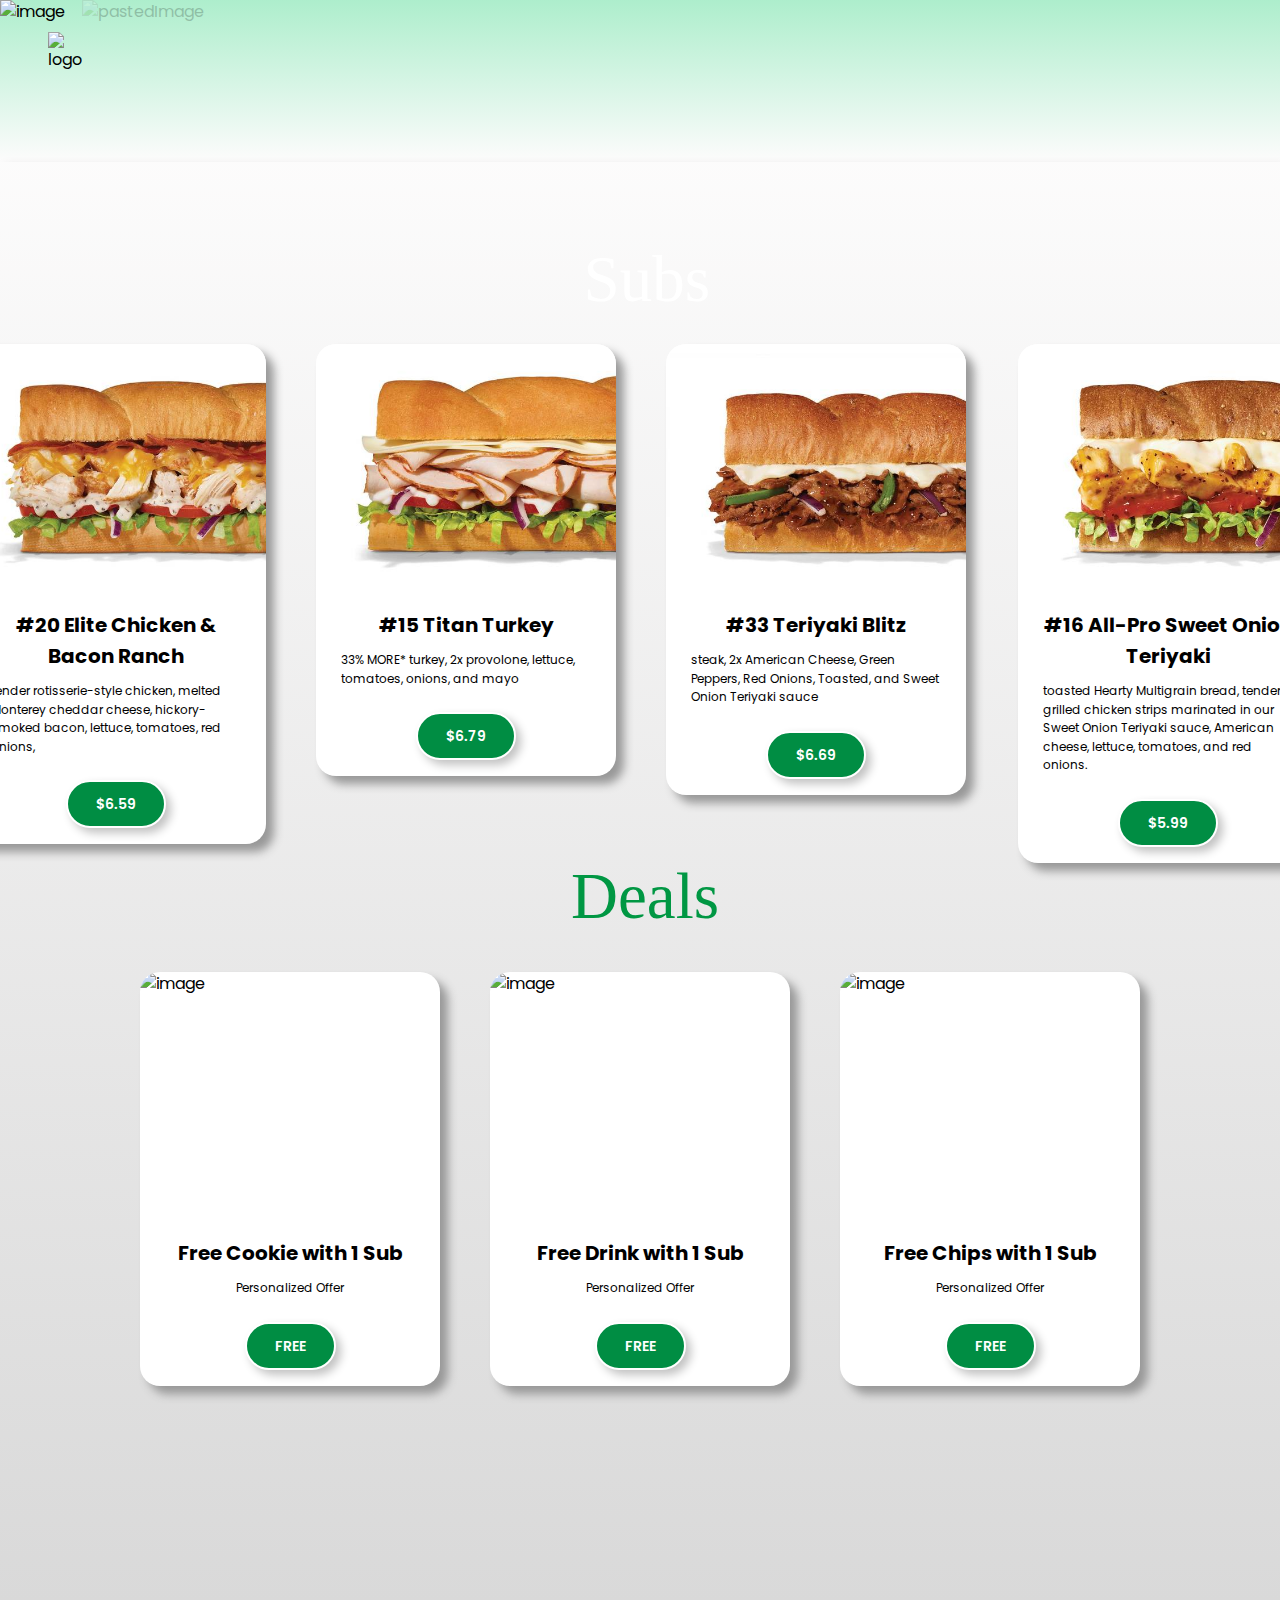
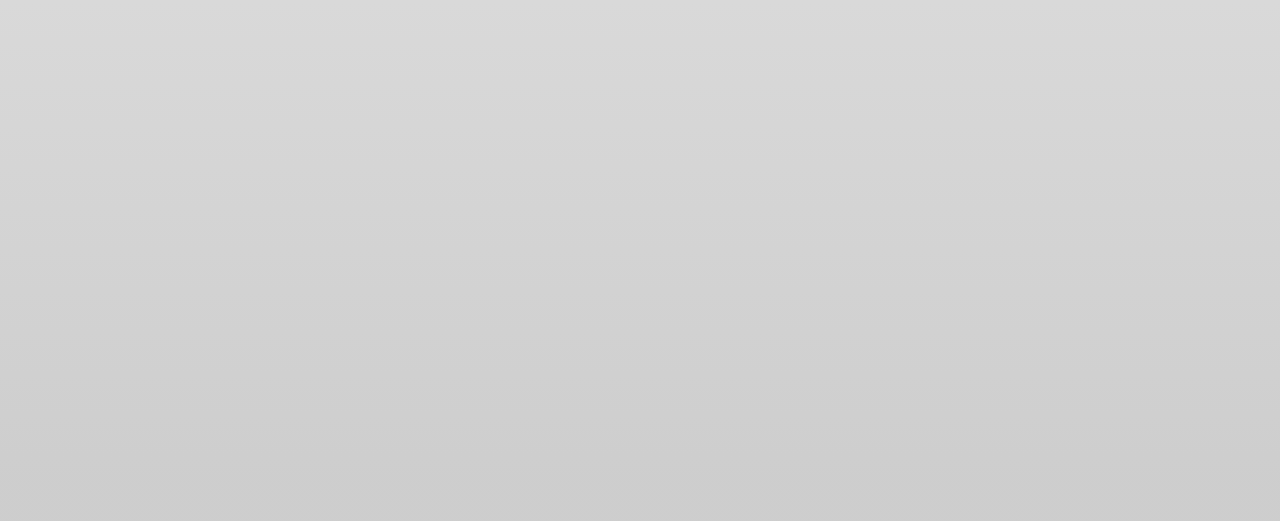
==== src/utils/index.html @ 81235c9b "finished MVP and added Readme" ====
<!DOCTYPE html>

<html lang="en">
<head>
<link href="css/style.css" rel="stylesheet"/>
<link href="css/index.css" rel="stylesheet"/>
<link href="css/404.css" rel="stylesheet"/>
<script src="/eel.js" type="text/javascript"></script>
<script>
  eel.expose(reload);
  function reload() {
    console.log("test reload");
    window.location.reload();
  }
</script>
<title>Subway Suggest</title>
<meta content="Subway Suggest" property="og:title"/>
<meta content="width=device-width, initial-scale=1.0" name="viewport"/>
<meta charset="utf-8"/>
<meta content="summary_large_image" property="twitter:card"/>
<style data-tag="reset-style-sheet">
      html {  line-height: 1.15;}body {  margin: 0;}* {  box-sizing: border-box;  border-width: 0;  border-style: solid;}p,li,ul,pre,div,h1,h2,h3,h4,h5,h6,figure,blockquote,figcaption {  margin: 0;  padding: 0;}button {  background-color: transparent;}button,input,optgroup,select,textarea {  font-family: inherit;  font-size: 100%;  line-height: 1.15;  margin: 0;}button,select {  text-transform: none;}button,[type="button"],[type="reset"],[type="submit"] {  -webkit-appearance: button;}button::-moz-focus-inner,[type="button"]::-moz-focus-inner,[type="reset"]::-moz-focus-inner,[type="submit"]::-moz-focus-inner {  border-style: none;  padding: 0;}button:-moz-focus,[type="button"]:-moz-focus,[type="reset"]:-moz-focus,[type="submit"]:-moz-focus {  outline: 1px dotted ButtonText;}a {  color: inherit;  text-decoration: inherit;}input {  padding: 2px 4px;}img {  display: block;}html { scroll-behavior: smooth  }
    </style>
<style data-tag="default-style-sheet">
      html {
        font-family: Poppins;
        font-size: 16px;
      }

      body {
        font-weight: 400;
        font-style:normal;
        text-decoration: none;
        text-transform: none;
        letter-spacing: normal;
        line-height: 1.55;
        color: var(--dl-color-gray-black);
        background-color: var(--dl-color-gray-white);

      }
    </style>
<link href="public/subway_logo.png" rel="shortcut icon" sizes="32x32" type="icon/png"/>
<link data-tag="font" href="https://fonts.googleapis.com/css2?family=Poppins:ital,wght@0,100;0,200;0,300;0,400;0,500;0,600;0,700;0,800;0,900;1,100;1,200;1,300;1,400;1,500;1,600;1,700;1,800;1,900&amp;display=swap" rel="stylesheet"/>
</head>
<body>
<link href="./style.css" rel="stylesheet"/>
<div>
<link href="./index.css" rel="stylesheet"/>
<div class="landing-page-container">
<header class="landing-page-header" data-role="Header">
<img alt="image" class="landing-page-image" src="https://i.ibb.co/bJd94Fy/image.png"/>
<img alt="logo" class="landing-page-image1" src="https://www.ci.oswego.or.us/sites/default/files/SUBWAY%20LOGO%20jpeg.png"/>
<img alt="pastedImage" class="landing-page-pasted-image" src="public/external/pastedimage-4t4-4000w.png"/>
<div class="landing-page-icon-group">
<div class="landing-page-burger-menu" data-role="BurgerMenu">
<svg class="landing-page-icon" viewbox="0 0 1024 1024">
<path d="M128 554.667h768c23.552 0 42.667-19.115 42.667-42.667s-19.115-42.667-42.667-42.667h-768c-23.552 0-42.667 19.115-42.667 42.667s19.115 42.667 42.667 42.667zM128 298.667h768c23.552 0 42.667-19.115 42.667-42.667s-19.115-42.667-42.667-42.667h-768c-23.552 0-42.667 19.115-42.667 42.667s19.115 42.667 42.667 42.667zM128 810.667h768c23.552 0 42.667-19.115 42.667-42.667s-19.115-42.667-42.667-42.667h-768c-23.552 0-42.667 19.115-42.667 42.667s19.115 42.667 42.667 42.667z"></path>
</svg>
</div>
</div>
<div class="landing-page-mobile-menu" data-role="MobileMenu">
<nav class="landing-page-nav">
<div class="landing-page-container1">
<img alt="image" class="landing-page-image2" src="https://presentation-website-assets.teleporthq.io/logos/logo.png"/>
<div class="landing-page-close-mobile-menu" data-role="CloseMobileMenu">
<svg class="landing-page-icon02" viewbox="0 0 1024 1024">
<path d="M810 274l-238 238 238 238-60 60-238-238-238 238-60-60 238-238-238-238 60-60 238 238 238-238z"></path>
</svg>
</div>
</div>
</nav>
<div>
<svg class="landing-page-icon04" viewbox="0 0 950.8571428571428 1024">
<path d="M925.714 233.143c-25.143 36.571-56.571 69.143-92.571 95.429 0.571 8 0.571 16 0.571 24 0 244-185.714 525.143-525.143 525.143-104.571 0-201.714-30.286-283.429-82.857 14.857 1.714 29.143 2.286 44.571 2.286 86.286 0 165.714-29.143 229.143-78.857-81.143-1.714-149.143-54.857-172.571-128 11.429 1.714 22.857 2.857 34.857 2.857 16.571 0 33.143-2.286 48.571-6.286-84.571-17.143-148-91.429-148-181.143v-2.286c24.571 13.714 53.143 22.286 83.429 23.429-49.714-33.143-82.286-89.714-82.286-153.714 0-34.286 9.143-65.714 25.143-93.143 90.857 112 227.429 185.143 380.571 193.143-2.857-13.714-4.571-28-4.571-42.286 0-101.714 82.286-184.571 184.571-184.571 53.143 0 101.143 22.286 134.857 58.286 41.714-8 81.714-23.429 117.143-44.571-13.714 42.857-42.857 78.857-81.143 101.714 37.143-4 73.143-14.286 106.286-28.571z"></path></svg><svg class="landing-page-icon06" viewbox="0 0 877.7142857142857 1024">
<path d="M585.143 512c0-80.571-65.714-146.286-146.286-146.286s-146.286 65.714-146.286 146.286 65.714 146.286 146.286 146.286 146.286-65.714 146.286-146.286zM664 512c0 124.571-100.571 225.143-225.143 225.143s-225.143-100.571-225.143-225.143 100.571-225.143 225.143-225.143 225.143 100.571 225.143 225.143zM725.714 277.714c0 29.143-23.429 52.571-52.571 52.571s-52.571-23.429-52.571-52.571 23.429-52.571 52.571-52.571 52.571 23.429 52.571 52.571zM438.857 152c-64 0-201.143-5.143-258.857 17.714-20 8-34.857 17.714-50.286 33.143s-25.143 30.286-33.143 50.286c-22.857 57.714-17.714 194.857-17.714 258.857s-5.143 201.143 17.714 258.857c8 20 17.714 34.857 33.143 50.286s30.286 25.143 50.286 33.143c57.714 22.857 194.857 17.714 258.857 17.714s201.143 5.143 258.857-17.714c20-8 34.857-17.714 50.286-33.143s25.143-30.286 33.143-50.286c22.857-57.714 17.714-194.857 17.714-258.857s5.143-201.143-17.714-258.857c-8-20-17.714-34.857-33.143-50.286s-30.286-25.143-50.286-33.143c-57.714-22.857-194.857-17.714-258.857-17.714zM877.714 512c0 60.571 0.571 120.571-2.857 181.143-3.429 70.286-19.429 132.571-70.857 184s-113.714 67.429-184 70.857c-60.571 3.429-120.571 2.857-181.143 2.857s-120.571 0.571-181.143-2.857c-70.286-3.429-132.571-19.429-184-70.857s-67.429-113.714-70.857-184c-3.429-60.571-2.857-120.571-2.857-181.143s-0.571-120.571 2.857-181.143c3.429-70.286 19.429-132.571 70.857-184s113.714-67.429 184-70.857c60.571-3.429 120.571-2.857 181.143-2.857s120.571-0.571 181.143 2.857c70.286 3.429 132.571 19.429 184 70.857s67.429 113.714 70.857 184c3.429 60.571 2.857 120.571 2.857 181.143z"></path></svg><svg class="landing-page-icon08" viewbox="0 0 602.2582857142856 1024">
<path d="M548 6.857v150.857h-89.714c-70.286 0-83.429 33.714-83.429 82.286v108h167.429l-22.286 169.143h-145.143v433.714h-174.857v-433.714h-145.714v-169.143h145.714v-124.571c0-144.571 88.571-223.429 217.714-223.429 61.714 0 114.857 4.571 130.286 6.857z"></path>
</svg>
</div>
</div>
</header>
<div class="landing-page-main" id="main-section">
<div class="landing-page-cards-container">
<span class="landing-page-text">Subs</span>
<div class="place-card-container place-card-root-class-name4">
<img alt="image" class="place-card-image" id="sub1" src="images/20_Elite_Chicken_&amp;_Bacon_Ranch.jpeg"/>
<div class="place-card-container1">
<span class="place-card-text"><span id="title1">#20 Elite Chicken &amp; Bacon Ranch</span></span>
<span class="place-card-text1">
<span id="desc1">tender rotisserie-style chicken, melted Monterey cheddar cheese, hickory-smoked bacon, lettuce, tomatoes, red onions,</span>
</span>
<div class="outline-button-container">
<button class="outline-button-button button Button">
<span id="cost1">$6.59</span>
</button>
</div>
</div>
</div>
<div class="place-card-container place-card-root-class-name5">
<img alt="image" class="place-card-image" id="sub2" src="images/15_Titan_Turkey.jpeg"/>
<div class="place-card-container1">
<span class="place-card-text"><span id="title2">#15 Titan Turkey</span></span>
<span class="place-card-text1">
<span id="desc2">33% MORE* turkey, 2x provolone, lettuce, tomatoes, onions, and mayo</span>
</span>
<div class="outline-button-container">
<button class="outline-button-button button Button">
<span id="cost2">$6.79</span>
</button>
</div>
</div>
</div>
<div class="place-card-container place-card-root-class-name2">
<img alt="image" class="place-card-image" id="sub3" src="images/33_Teriyaki_Blitz.jpeg"/>
<div class="place-card-container1">
<span class="place-card-text">
<span id="title3">#33 Teriyaki Blitz</span>
</span>
<span class="place-card-text1">
<span id="desc3">steak, 2x American Cheese, Green Peppers, Red Onions, Toasted, and Sweet Onion Teriyaki sauce</span>
</span>
<div class="outline-button-container">
<button class="outline-button-button button Button">
<span id="cost3">$6.69</span>
</button>
</div>
</div>
</div>
<div class="place-card-container place-card-root-class-name6">
<img alt="image" class="place-card-image" id="sub4" src="images/16_All-Pro_Sweet_Onion_Teriyaki.jpeg"/>
<div class="place-card-container1">
<span class="place-card-text">
<span id="title4">#16 All-Pro Sweet Onion Teriyaki</span>
</span>
<span class="place-card-text1">
<span id="desc4">toasted Hearty Multigrain bread, tender grilled chicken strips marinated in our Sweet Onion Teriyaki sauce, American cheese, lettuce, tomatoes, and red onions.</span>
</span>
<div class="outline-button-container">
<button class="outline-button-button button Button">
<span id="cost4">$5.99</span>
</button>
</div>
</div>
</div>
</div>
<div class="landing-page-cards-container1">
<span class="landing-page-text1">Deals</span>
<div class="place-card-container place-card-root-class-name">
<img alt="image" class="place-card-image" src="https://is1-ssl.mzstatic.com/image/thumb/Purple126/v4/b4/b5/e2/b4b5e2ab-6269-4464-948f-4434725dbe08/AppIcon-Production-0-0-1x_U007emarketing-0-0-0-7-0-0-sRGB-0-0-0-GLES2_U002c0-512MB-85-220-0-0.png/1200x630wa.png"/>
<div class="place-card-container1">
<span class="place-card-text"><span id="deal1">Free Cookie with 1 Sub</span></span>
<span class="place-card-text1">
<span>Personalized Offer</span>
</span>
<div class="outline-button-container">
<button class="outline-button-button button Button">
<span>FREE</span>
</button>
</div>
</div>
</div>
<div class="place-card-container place-card-root-class-name1">
<img alt="image" class="place-card-image" src="https://is1-ssl.mzstatic.com/image/thumb/Purple126/v4/b4/b5/e2/b4b5e2ab-6269-4464-948f-4434725dbe08/AppIcon-Production-0-0-1x_U007emarketing-0-0-0-7-0-0-sRGB-0-0-0-GLES2_U002c0-512MB-85-220-0-0.png/1200x630wa.png"/>
<div class="place-card-container1">
<span class="place-card-text">
<span id="deal2">Free Drink with 1 Sub</span>
</span>
<span class="place-card-text1">
<span>Personalized Offer</span>
</span>
<div class="outline-button-container">
<button class="outline-button-button button Button">
<span>FREE</span>
</button>
</div>
</div>
</div>
<div class="place-card-container place-card-root-class-name3">
<img alt="image" class="place-card-image" src="https://is1-ssl.mzstatic.com/image/thumb/Purple126/v4/b4/b5/e2/b4b5e2ab-6269-4464-948f-4434725dbe08/AppIcon-Production-0-0-1x_U007emarketing-0-0-0-7-0-0-sRGB-0-0-0-GLES2_U002c0-512MB-85-220-0-0.png/1200x630wa.png"/>
<div class="place-card-container1">
<span class="place-card-text">
<span id="deal3">Free Chips with 1 Sub</span>
</span>
<span class="place-card-text1">
<span>Personalized Offer</span>
</span>
<div class="outline-button-container">
<button class="outline-button-button button Button">
<span>FREE</span>
</button>
</div>
</div>
</div>
</div>
</div>
</div>
</div>
<script src="https://unpkg.com/@teleporthq/teleport-custom-scripts"></script>
</body>
</html>
---- src/utils/css/style.css ----
@font-face {
  font-family: Subway;
  font-style: normal;
  font-format: truetype;
  font-weight: 400;
  src: url("public/fonts/subway.ttf") ;
}
:root {
  --dl-color-gray-500: #595959;
  --dl-color-gray-700: #999999;
  --dl-color-gray-900: #D9D9D9;
  --dl-size-size-unit: 1rem;
  --dl-color-gray-black: #000000;
  --dl-color-gray-white: #FFFFFF;
  --dl-space-space-unit: 1em;
  --dl-color-primary-100: #370511ff;
  --dl-color-primary-500: #643843ff;
  --dl-color-primary-700: #775860ff;
  --dl-size-size-halfunit: 0.5rem;
  --dl-radius-radius-round: 50%;
  --dl-size-size-doubleunit: 2rem;
  --dl-size-size-tripleunit: 3rem;
  --dl-space-space-halfunit: 0.5em;
  --dl-radius-radius-radius2: 2px;
  --dl-radius-radius-radius4: 4px;
  --dl-radius-radius-radius8: 8px;
  --dl-space-space-quadruple: 4em;
  --dl-space-space-doubleunit: 2em;
  --dl-space-space-tripleunit: 3em;
}
.teleport-show {
  display: flex !important;
  transform: none !important;
}
.button {
  color: var(--dl-color-gray-black);
  display: inline-block;
  padding: 0.5rem 1rem;
  font-family: Poppins;
  border-color: var(--dl-color-gray-black);
  border-width: 1px;
  border-radius: 4px;
  background-color: var(--dl-color-gray-white);
}
.list-item {
  display: list-item;
}
.list {
  width: 100%;
  margin: 1em 0px 1em 0px;
  display: block;
  padding: 0px 0px 0px 1.5rem;
  list-style-type: none;
  list-style-position: outside;
}
.textarea {
  color: var(--dl-color-gray-black);
  cursor: auto;
  padding: 0.5rem;
  font-family: Poppins;
  border-color: var(--dl-color-gray-black);
  border-width: 1px;
  border-radius: 4px;
  background-color: var(--dl-color-gray-white);
}
.input {
  color: var(--dl-color-gray-black);
  cursor: auto;
  padding: 0.5rem 1rem;
  font-family: Poppins;
  border-color: var(--dl-color-gray-black);
  border-width: 1px;
  border-radius: 4px;
  background-color: var(--dl-color-gray-white);
}
.Subheading {
  font-size: 1.6rem;
  font-family: Poppins;
  font-weight: 400;
  text-transform: none;
  text-decoration: none;
}
.Heading {
  font-size: 3rem;
  font-family: Poppins;
  font-weight: 700;
  line-height: 1.55;
  text-transform: none;
  text-decoration: none;
}
.Button {
  font-size: 14px;
  font-family: Poppins;
  font-weight: 600;
  text-transform: none;
  text-decoration: none;
}
.Content {
  font-size: 16px;
  font-family: Poppins;
  font-weight: 400;
  line-height: 1.55;
  text-transform: none;
  text-decoration: none;
}
---- src/utils/css/index.css ----
.outline-button-container {
  display: flex;
  position: relative;
}
.outline-button-button {
  color: #ffffff;
  box-shadow: 5px 5px 10px 0px #c2c2c2;
  padding-top: var(--dl-space-space-unit);
  border-color: #ffffff;
  border-width: 2px;
  padding-left: var(--dl-space-space-doubleunit);
  border-radius: 50px;
  padding-right: var(--dl-space-space-doubleunit);
  padding-bottom: var(--dl-space-space-unit);
  background-color: #008d43;
}

.place-card-container {
  width: 300px;
  display: flex;
  z-index: 100;
  box-shadow: 8px 8px 10px 0px #989898;
  align-items: center;
  border-radius: 20px;
  flex-direction: column;
}
.place-card-image {
  width: 100%;
  height: 250px;
  object-fit: cover;
  border-top-left-radius: 20px;
  border-top-right-radius: 20px;
}
.place-card-container1 {
  width: 100%;
  display: flex;
  padding: var(--dl-space-space-unit);
  align-items: center;
  flex-direction: column;
}
.place-card-text {
  font-size: 20px;
  font-style: normal;
  text-align: center;
  font-weight: 700;
  padding-bottom: var(--dl-space-space-halfunit);
}
.place-card-text1 {
  font-size: 12px;
  max-width: 250px;
  margin-bottom: var(--dl-space-space-doubleunit);
}
.place-card-root-class-name {
  top: 650px;
  left: 0px;
  position: absolute;
  background-color: var(--dl-color-gray-white);
}
.place-card-root-class-name1 {
  top: 650px;
  right: 350px;
  position: absolute;
  background-color: var(--dl-color-gray-white);
}
.place-card-root-class-name2 {
  top: 86px;
  right: 174px;
  position: absolute;
  background-color: var(--dl-color-gray-white);
}
.place-card-root-class-name3 {
  top: 650px;
  right: 0px;
  position: absolute;
  background-color: var(--dl-color-gray-white);
}
.place-card-root-class-name4 {
  top: 86px;
  left: -174px;
  position: absolute;
  background-color: var(--dl-color-gray-white);
}
.place-card-root-class-name5 {
  top: 86px;
  left: 176px;
  position: absolute;
  background-color: var(--dl-color-gray-white);
}
.place-card-root-class-name6 {
  top: 86px;
  right: -178px;
  position: absolute;
  background-color: var(--dl-color-gray-white);
}
@media(max-width: 767px) {
  .place-card-container {
    width: 200px;
  }
}
@media(max-width: 479px) {
  .place-card-container {
    width: 300px;
  }
}

.landing-page-container {
  width: 100%;
  height: auto;
  display: flex;
  z-index: 100;
  min-height: 100vh;
  align-items: center;
  border-color: #ffffff;
  border-width: 0px;
  flex-direction: column;
  justify-content: flex-start;
}
.landing-page-header {
  width: 100%;
  height: 162px;
  display: flex;
  max-width: auto;
  align-items: center;
  padding-top: 32px;
  padding-left: 48px;
  padding-right: 48px;
  padding-bottom: 32px;
  justify-content: space-between;
  background-image: linear-gradient(0deg, rgba(240, 238, 238, 0.2) 1.00%,rgba(51, 212, 128, 0.4) 100.00%);
}
.landing-page-image {
  top: 0px;
  flex: 0;
  left: 0px;
  right: 0px;
  width: 1340px;
  height: auto;
  margin: auto;
  position: absolute;
  align-self: center;
  object-fit: cover;
}
.landing-page-image1 {
  height: 100%;
  align-self: center;
}
.landing-page-pasted-image {
  width: 2000%;
  height: 162px;
  opacity: 0.2;
  padding-bottom: 0px;
}
.landing-page-icon-group {
  display: flex;
}
.landing-page-burger-menu {
  display: none;
}
.landing-page-icon {
  width: 16px;
  height: 16px;
  display: flex;
}
.landing-page-mobile-menu {
  top: 0px;
  left: 0px;
  width: 100%;
  height: 100vh;
  display: none;
  padding: 32px;
  z-index: 100;
  position: absolute;
  flex-direction: column;
  justify-content: space-between;
  background-color: #fff;
}
.landing-page-nav {
  display: flex;
  align-items: flex-start;
  flex-direction: column;
}
.landing-page-container1 {
  width: 100%;
  display: flex;
  align-items: center;
  margin-bottom: 48px;
  justify-content: space-between;
}
.landing-page-image2 {
  height: 2rem;
}
.landing-page-close-mobile-menu {
  display: flex;
  align-items: center;
  justify-content: center;
}
.landing-page-icon02 {
  width: 16px;
  height: 16px;
}
.landing-page-icon04 {
  width: 16px;
  height: 16px;
  margin-right: 32px;
}
.landing-page-icon06 {
  width: 16px;
  height: 16px;
  margin-right: 32px;
}
.landing-page-icon08 {
  width: 16px;
  height: 16px;
}
.landing-page-main {
  width: 100%;
  height: 1959px;
  display: flex;
  position: relative;
  box-shadow: 5px 5px 10px 0px #d4d4d4;
  align-items: center;
  padding-top: var(--dl-space-space-quadruple);
  padding-left: var(--dl-space-space-doubleunit);
  padding-right: var(--dl-space-space-doubleunit);
  flex-direction: column;
  padding-bottom: var(--dl-space-space-quadruple);
  justify-content: flex-start;
  background-image: linear-gradient(180deg, rgba(240, 238, 238, 0.2) 0.00%,rgba(193, 193, 193, 0.8) 98.00%);
}
.landing-page-cards-container {
  width: 100%;
  display: flex;
  grid-gap: var(--dl-space-space-doubleunit);
  position: relative;
  flex-wrap: wrap;
  max-width: 1000px;
  margin-top: var(--dl-space-space-doubleunit);
  align-items: flex-start;
  margin-bottom: var(--dl-space-space-doubleunit);
  flex-direction: row;
  justify-content: space-between;
}
.landing-page-text {
  top: -29px;
  color: rgb(255, 255, 255);
  right: 430px;
  z-index: 1000000;
  position: absolute;
  font-size: 65px;
  font-family: Subway;
}
.landing-page-cards-container1 {
  width: 100%;
  display: flex;
  grid-gap: var(--dl-space-space-doubleunit);
  position: relative;
  flex-wrap: wrap;
  max-width: 1000px;
  margin-top: var(--dl-space-space-doubleunit);
  align-items: flex-start;
  padding-top: var(--dl-space-space-tripleunit);
  margin-bottom: var(--dl-space-space-doubleunit);
  flex-direction: row;
  justify-content: space-between;
}
.landing-page-text1 {
  left: 431px;
  color: #009743;
  width: auto;
  bottom: -577px;
  position: absolute;
  font-size: 65px;
  align-self: stretch;
  font-family: Subway;
  border-radius: 16px;
}
@media(max-width: 991px) {
  .landing-page-cards-container {
    justify-content: center;
  }
  .landing-page-cards-container1 {
    justify-content: center;
  }
}
@media(max-width: 767px) {
  .landing-page-header {
    padding-left: 32px;
    padding-right: 32px;
  }
  .landing-page-burger-menu {
    display: flex;
    align-items: center;
    margin-right: 16px;
    justify-content: center;
  }
  .landing-page-main {
    padding-left: var(--dl-space-space-unit);
    padding-right: var(--dl-space-space-unit);
  }
}
@media(max-width: 479px) {
  .landing-page-header {
    padding: var(--dl-space-space-unit);
  }
  .landing-page-mobile-menu {
    padding: 16px;
  }
}
---- src/utils/css/404.css ----
.not-found-container {
  width: 100%;
  display: flex;
  overflow: auto;
  min-height: 100vh;
  align-items: center;
  flex-direction: column;
  justify-content: center;
}
.not-found-container1 {
  display: flex;
  position: relative;
  align-items: center;
  flex-direction: column;
  justify-content: center;
}
.not-found-text1 {
  color: rgb(38, 38, 38);
  font-size: 252px;
  margin-top: -20px;
  font-weight: 900;
  margin-bottom: -20px;
  letter-spacing: -20px;
}
.not-found-container2 {
  width: 421px;
  display: flex;
  align-items: center;
  flex-direction: column;
  justify-content: center;
}
.not-found-text2 {
  text-align: center;
  font-weight: 400;
}
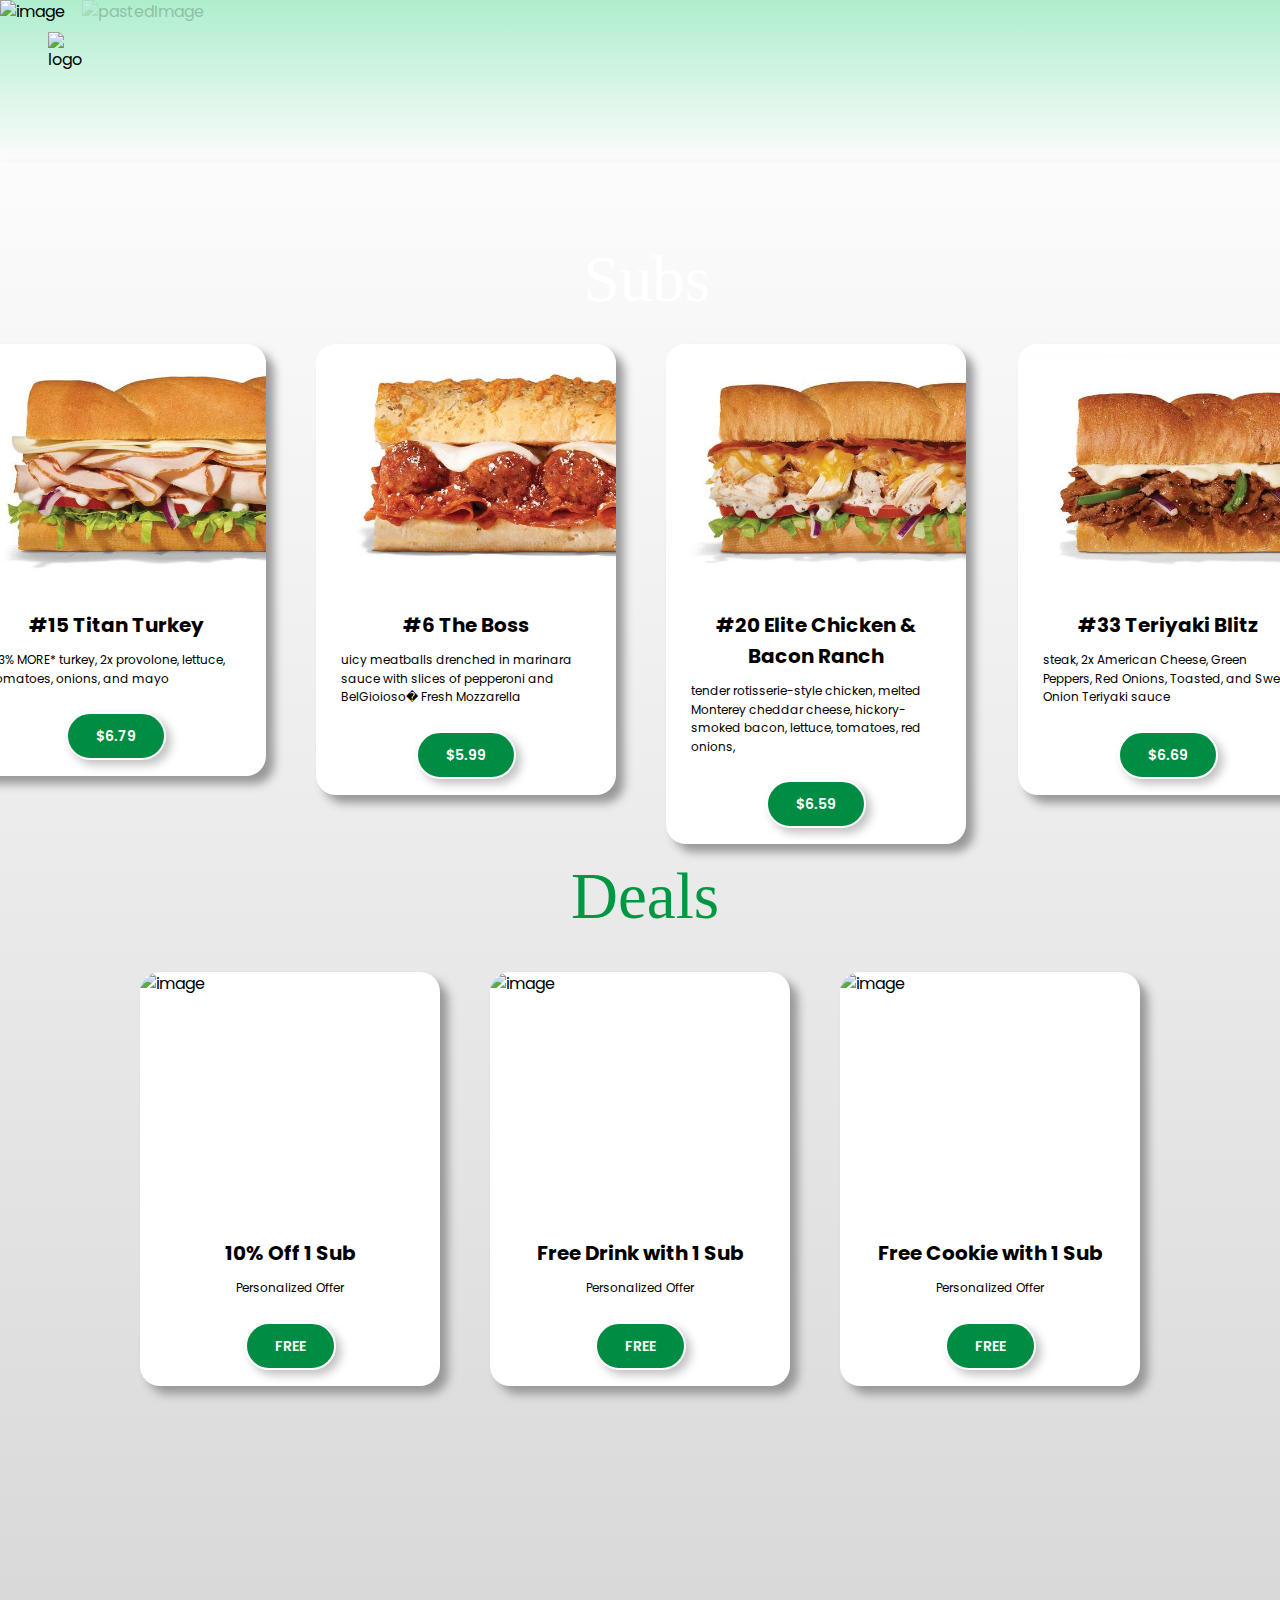
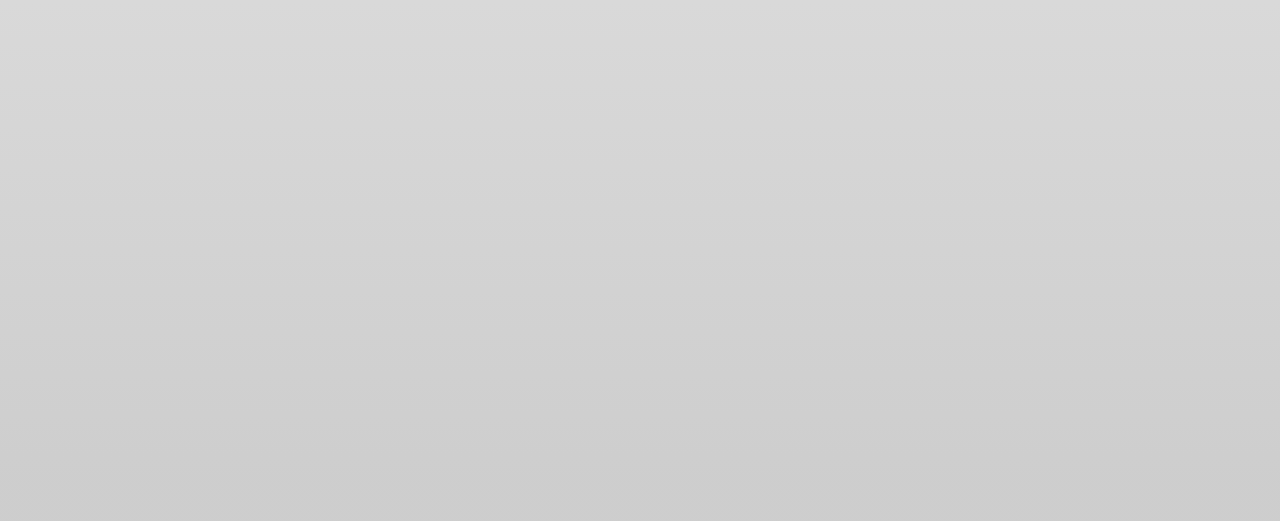
==== commit ad5ec858: "final changes" ====
--- a/src/utils/index.html
+++ b/src/utils/index.html
@@ -82,61 +82,61 @@
 <div class="landing-page-cards-container">
 <span class="landing-page-text">Subs</span>
 <div class="place-card-container place-card-root-class-name4">
-<img alt="image" class="place-card-image" id="sub1" src="images/20_Elite_Chicken_&amp;_Bacon_Ranch.jpeg"/>
+<img alt="image" class="place-card-image" id="sub1" src="images/15_Titan_Turkey.jpeg"/>
 <div class="place-card-container1">
-<span class="place-card-text"><span id="title1">#20 Elite Chicken &amp; Bacon Ranch</span></span>
+<span class="place-card-text"><span id="title1">#15 Titan Turkey</span></span>
 <span class="place-card-text1">
-<span id="desc1">tender rotisserie-style chicken, melted Monterey cheddar cheese, hickory-smoked bacon, lettuce, tomatoes, red onions,</span>
+<span id="desc1">33% MORE* turkey, 2x provolone, lettuce, tomatoes, onions, and mayo</span>
 </span>
 <div class="outline-button-container">
 <button class="outline-button-button button Button">
-<span id="cost1">$6.59</span>
+<span id="cost1">$6.79</span>
 </button>
 </div>
 </div>
 </div>
 <div class="place-card-container place-card-root-class-name5">
-<img alt="image" class="place-card-image" id="sub2" src="images/15_Titan_Turkey.jpeg"/>
+<img alt="image" class="place-card-image" id="sub2" src="images/6_The_Boss.jpeg"/>
 <div class="place-card-container1">
-<span class="place-card-text"><span id="title2">#15 Titan Turkey</span></span>
+<span class="place-card-text"><span id="title2">#6 The Boss</span></span>
 <span class="place-card-text1">
-<span id="desc2">33% MORE* turkey, 2x provolone, lettuce, tomatoes, onions, and mayo</span>
+<span id="desc2">uicy meatballs drenched in marinara sauce with slices of pepperoni and BelGioioso� Fresh Mozzarella</span>
 </span>
 <div class="outline-button-container">
 <button class="outline-button-button button Button">
-<span id="cost2">$6.79</span>
+<span id="cost2">$5.99</span>
 </button>
 </div>
 </div>
 </div>
 <div class="place-card-container place-card-root-class-name2">
-<img alt="image" class="place-card-image" id="sub3" src="images/33_Teriyaki_Blitz.jpeg"/>
+<img alt="image" class="place-card-image" id="sub3" src="images/20_Elite_Chicken_&amp;_Bacon_Ranch.jpeg"/>
 <div class="place-card-container1">
 <span class="place-card-text">
-<span id="title3">#33 Teriyaki Blitz</span>
+<span id="title3">#20 Elite Chicken &amp; Bacon Ranch</span>
 </span>
 <span class="place-card-text1">
-<span id="desc3">steak, 2x American Cheese, Green Peppers, Red Onions, Toasted, and Sweet Onion Teriyaki sauce</span>
+<span id="desc3">tender rotisserie-style chicken, melted Monterey cheddar cheese, hickory-smoked bacon, lettuce, tomatoes, red onions,</span>
 </span>
 <div class="outline-button-container">
 <button class="outline-button-button button Button">
-<span id="cost3">$6.69</span>
+<span id="cost3">$6.59</span>
 </button>
 </div>
 </div>
 </div>
 <div class="place-card-container place-card-root-class-name6">
-<img alt="image" class="place-card-image" id="sub4" src="images/16_All-Pro_Sweet_Onion_Teriyaki.jpeg"/>
+<img alt="image" class="place-card-image" id="sub4" src="images/33_Teriyaki_Blitz.jpeg"/>
 <div class="place-card-container1">
 <span class="place-card-text">
-<span id="title4">#16 All-Pro Sweet Onion Teriyaki</span>
+<span id="title4">#33 Teriyaki Blitz</span>
 </span>
 <span class="place-card-text1">
-<span id="desc4">toasted Hearty Multigrain bread, tender grilled chicken strips marinated in our Sweet Onion Teriyaki sauce, American cheese, lettuce, tomatoes, and red onions.</span>
+<span id="desc4">steak, 2x American Cheese, Green Peppers, Red Onions, Toasted, and Sweet Onion Teriyaki sauce</span>
 </span>
 <div class="outline-button-container">
 <button class="outline-button-button button Button">
-<span id="cost4">$5.99</span>
+<span id="cost4">$6.69</span>
 </button>
 </div>
 </div>
@@ -147,7 +147,7 @@
 <div class="place-card-container place-card-root-class-name">
 <img alt="image" class="place-card-image" src="https://is1-ssl.mzstatic.com/image/thumb/Purple126/v4/b4/b5/e2/b4b5e2ab-6269-4464-948f-4434725dbe08/AppIcon-Production-0-0-1x_U007emarketing-0-0-0-7-0-0-sRGB-0-0-0-GLES2_U002c0-512MB-85-220-0-0.png/1200x630wa.png"/>
 <div class="place-card-container1">
-<span class="place-card-text"><span id="deal1">Free Cookie with 1 Sub</span></span>
+<span class="place-card-text"><span id="deal1">10% Off 1 Sub</span></span>
 <span class="place-card-text1">
 <span>Personalized Offer</span>
 </span>
@@ -178,7 +178,7 @@
 <img alt="image" class="place-card-image" src="https://is1-ssl.mzstatic.com/image/thumb/Purple126/v4/b4/b5/e2/b4b5e2ab-6269-4464-948f-4434725dbe08/AppIcon-Production-0-0-1x_U007emarketing-0-0-0-7-0-0-sRGB-0-0-0-GLES2_U002c0-512MB-85-220-0-0.png/1200x630wa.png"/>
 <div class="place-card-container1">
 <span class="place-card-text">
-<span id="deal3">Free Chips with 1 Sub</span>
+<span id="deal3">Free Cookie with 1 Sub</span>
 </span>
 <span class="place-card-text1">
 <span>Personalized Offer</span>
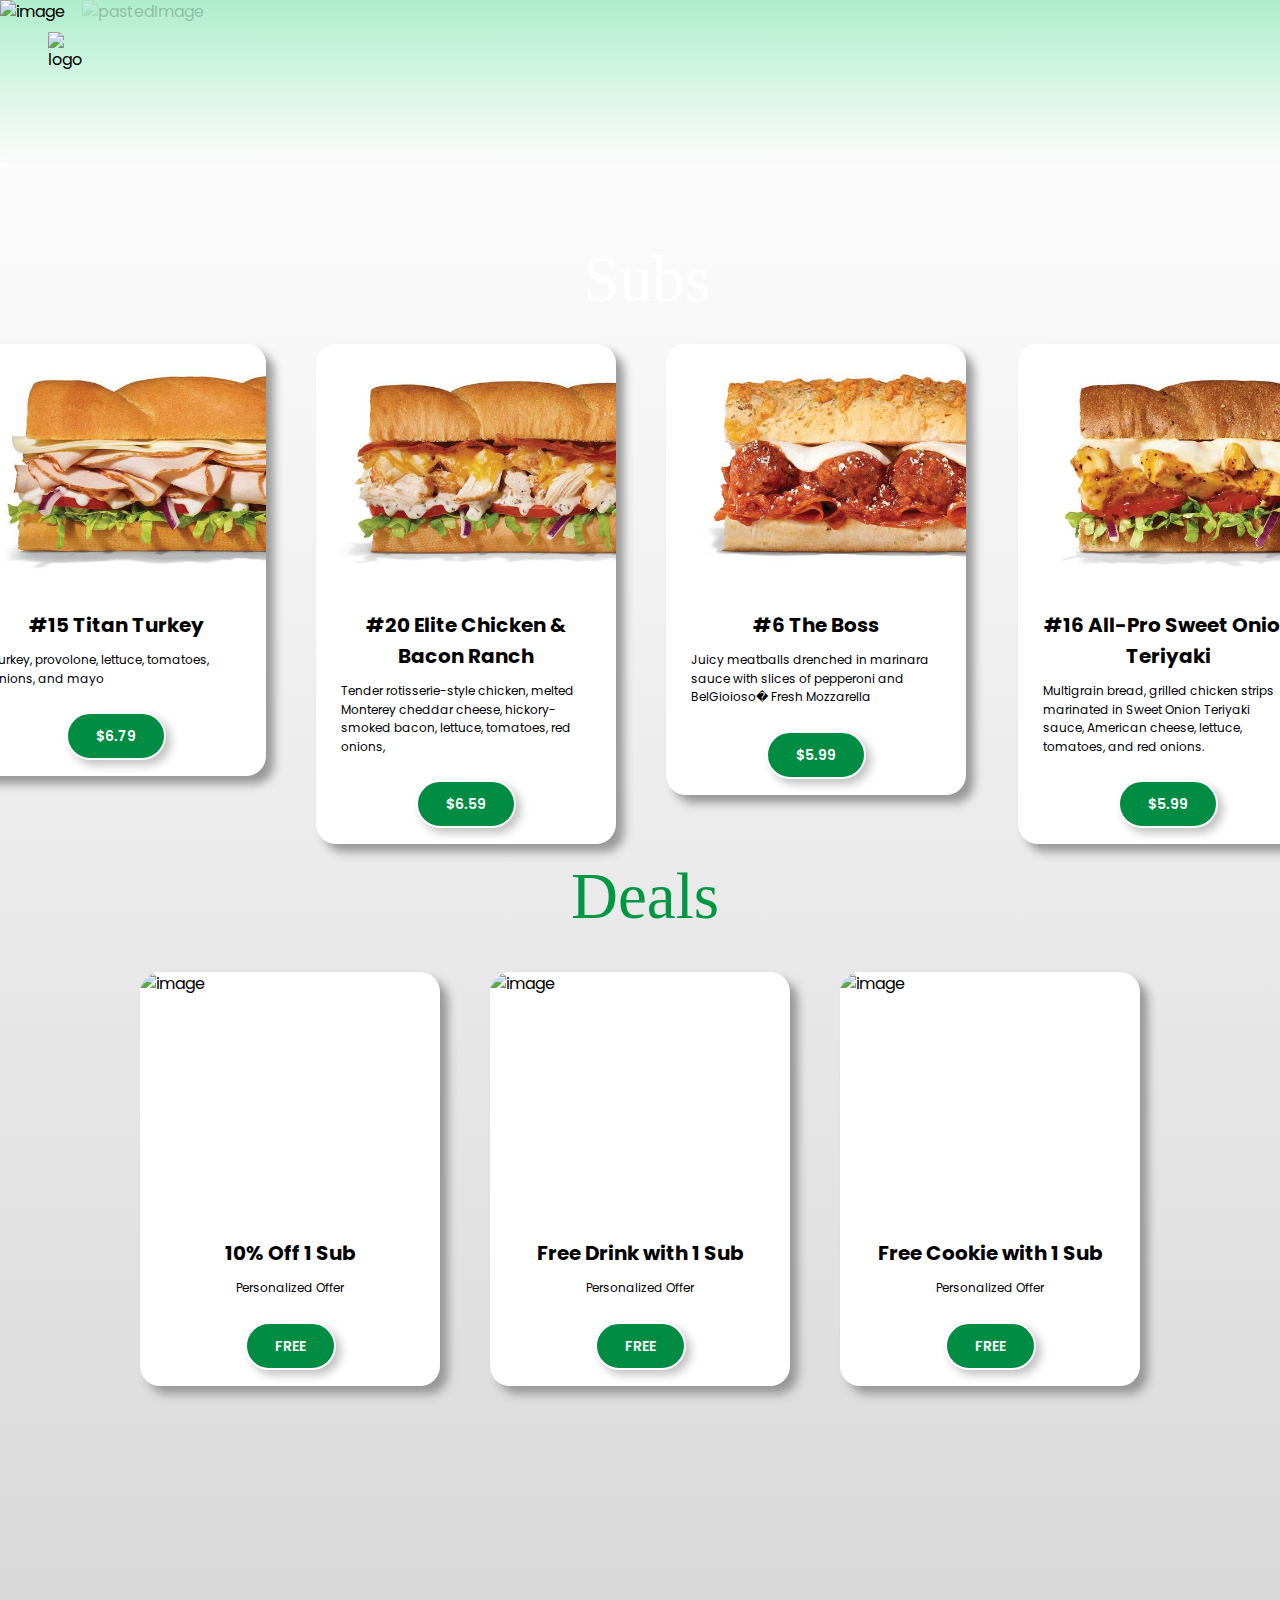
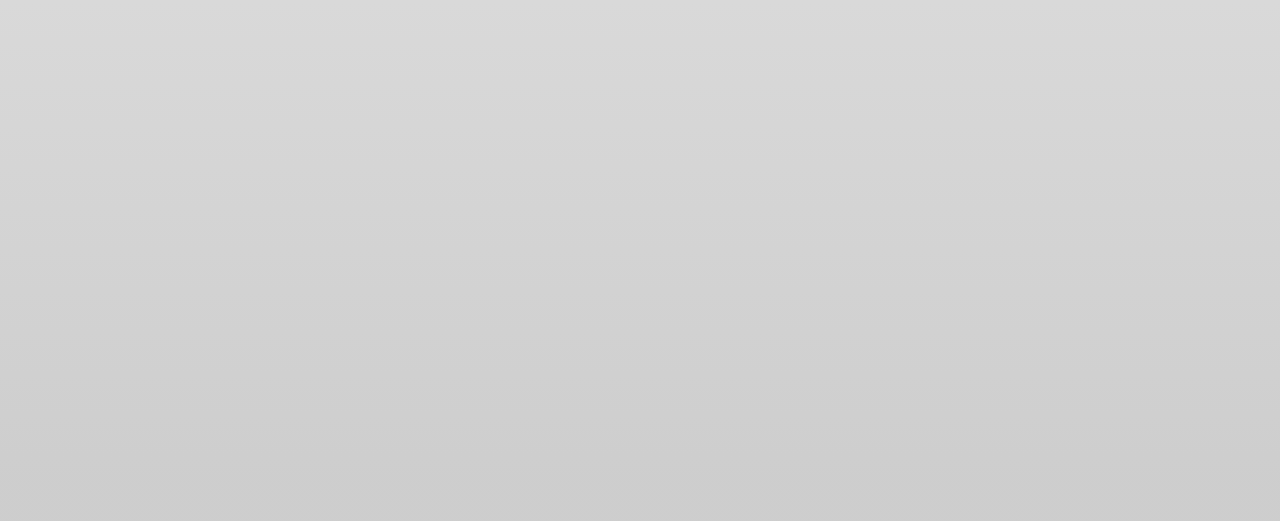
==== commit 253605c5: "refined subdata and guilaunch.Init() to init eel" ====
--- a/src/utils/index.html
+++ b/src/utils/index.html
@@ -86,7 +86,7 @@
 <div class="place-card-container1">
 <span class="place-card-text"><span id="title1">#15 Titan Turkey</span></span>
 <span class="place-card-text1">
-<span id="desc1">33% MORE* turkey, 2x provolone, lettuce, tomatoes, onions, and mayo</span>
+<span id="desc1">Turkey, provolone, lettuce, tomatoes, onions, and mayo</span>
 </span>
 <div class="outline-button-container">
 <button class="outline-button-button button Button">
@@ -96,47 +96,47 @@
 </div>
 </div>
 <div class="place-card-container place-card-root-class-name5">
-<img alt="image" class="place-card-image" id="sub2" src="images/6_The_Boss.jpeg"/>
+<img alt="image" class="place-card-image" id="sub2" src="images/20_Elite_Chicken_&amp;_Bacon_Ranch.jpeg"/>
 <div class="place-card-container1">
-<span class="place-card-text"><span id="title2">#6 The Boss</span></span>
+<span class="place-card-text"><span id="title2">#20 Elite Chicken &amp; Bacon Ranch</span></span>
 <span class="place-card-text1">
-<span id="desc2">uicy meatballs drenched in marinara sauce with slices of pepperoni and BelGioioso� Fresh Mozzarella</span>
+<span id="desc2">Tender rotisserie-style chicken, melted Monterey cheddar cheese, hickory-smoked bacon, lettuce, tomatoes, red onions,</span>
 </span>
 <div class="outline-button-container">
 <button class="outline-button-button button Button">
-<span id="cost2">$5.99</span>
+<span id="cost2">$6.59</span>
 </button>
 </div>
 </div>
 </div>
 <div class="place-card-container place-card-root-class-name2">
-<img alt="image" class="place-card-image" id="sub3" src="images/20_Elite_Chicken_&amp;_Bacon_Ranch.jpeg"/>
+<img alt="image" class="place-card-image" id="sub3" src="images/6_The_Boss.jpeg"/>
 <div class="place-card-container1">
 <span class="place-card-text">
-<span id="title3">#20 Elite Chicken &amp; Bacon Ranch</span>
+<span id="title3">#6 The Boss</span>
 </span>
 <span class="place-card-text1">
-<span id="desc3">tender rotisserie-style chicken, melted Monterey cheddar cheese, hickory-smoked bacon, lettuce, tomatoes, red onions,</span>
+<span id="desc3">Juicy meatballs drenched in marinara sauce with slices of pepperoni and BelGioioso� Fresh Mozzarella</span>
 </span>
 <div class="outline-button-container">
 <button class="outline-button-button button Button">
-<span id="cost3">$6.59</span>
+<span id="cost3">$5.99</span>
 </button>
 </div>
 </div>
 </div>
 <div class="place-card-container place-card-root-class-name6">
-<img alt="image" class="place-card-image" id="sub4" src="images/33_Teriyaki_Blitz.jpeg"/>
+<img alt="image" class="place-card-image" id="sub4" src="images/16_All-Pro_Sweet_Onion_Teriyaki.jpeg"/>
 <div class="place-card-container1">
 <span class="place-card-text">
-<span id="title4">#33 Teriyaki Blitz</span>
+<span id="title4">#16 All-Pro Sweet Onion Teriyaki</span>
 </span>
 <span class="place-card-text1">
-<span id="desc4">steak, 2x American Cheese, Green Peppers, Red Onions, Toasted, and Sweet Onion Teriyaki sauce</span>
+<span id="desc4">Multigrain bread, grilled chicken strips marinated in Sweet Onion Teriyaki sauce, American cheese, lettuce, tomatoes, and red onions.</span>
 </span>
 <div class="outline-button-container">
 <button class="outline-button-button button Button">
-<span id="cost4">$6.69</span>
+<span id="cost4">$5.99</span>
 </button>
 </div>
 </div>
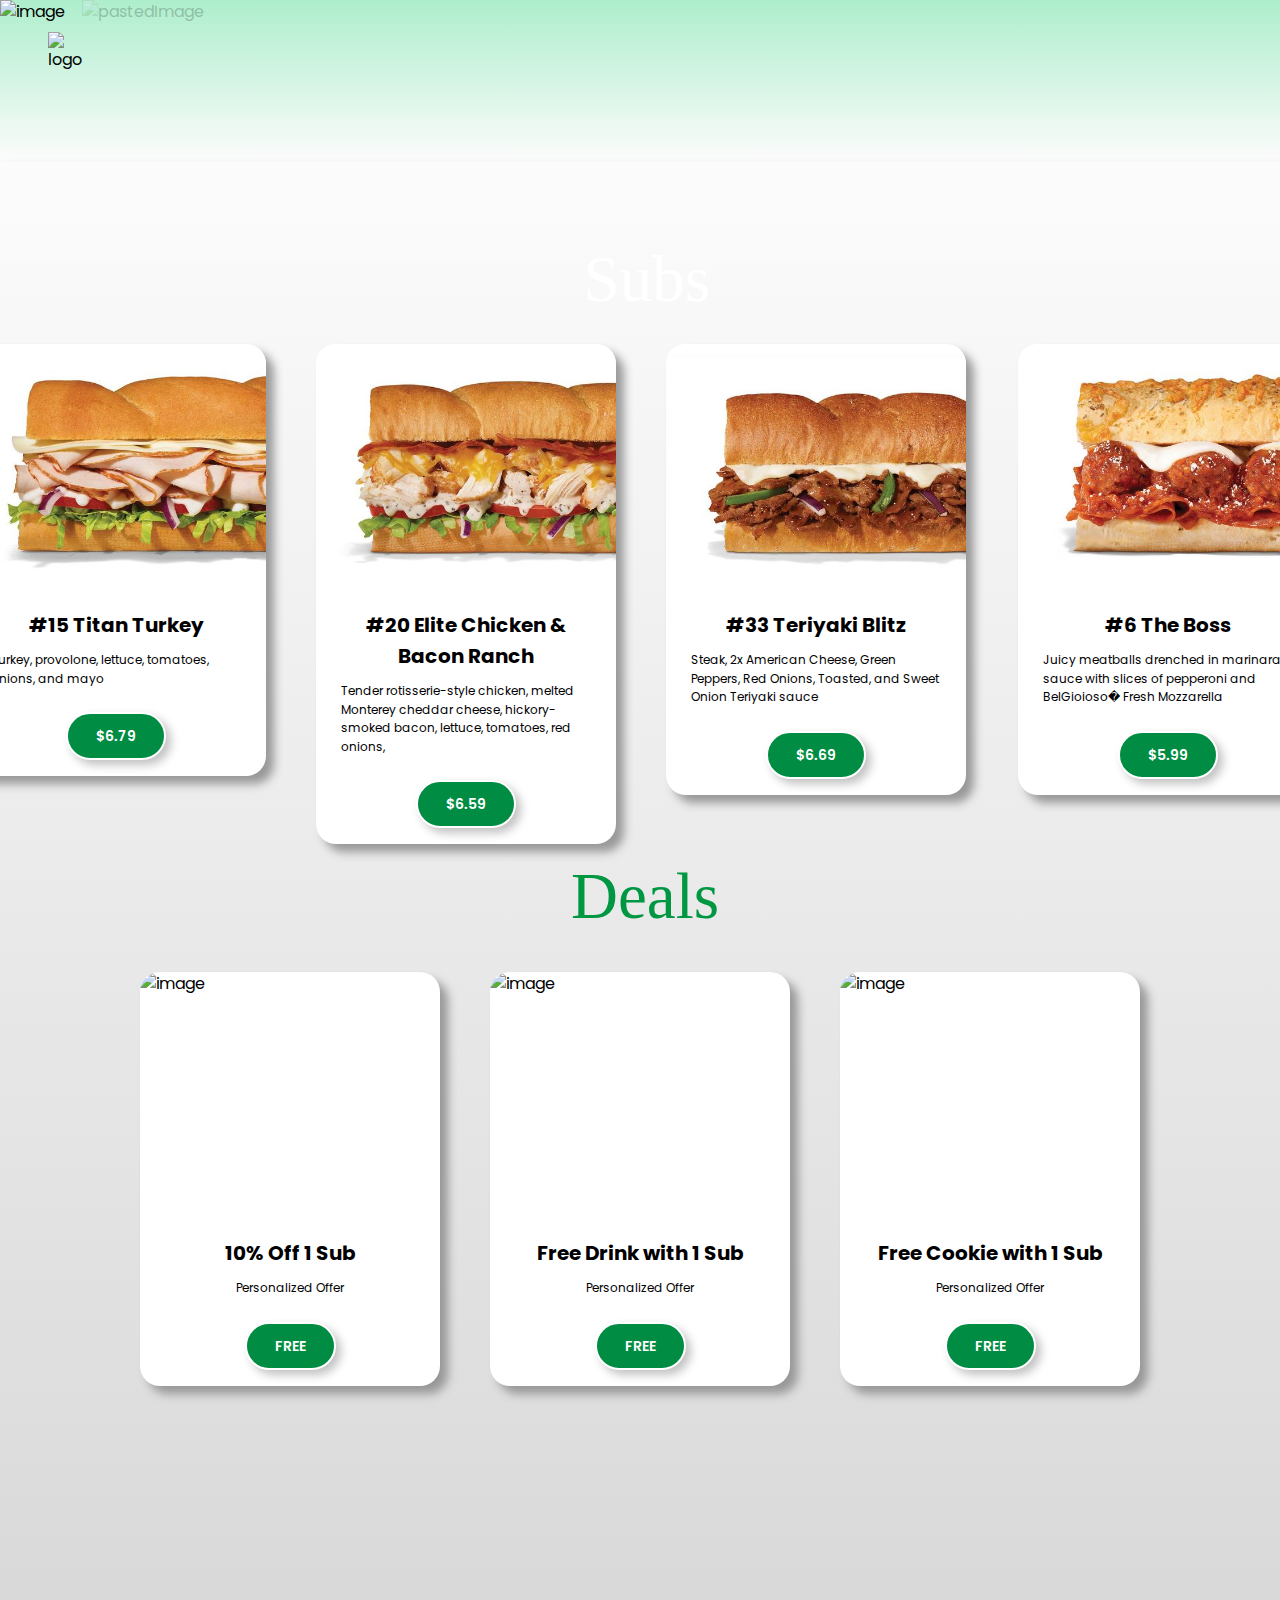
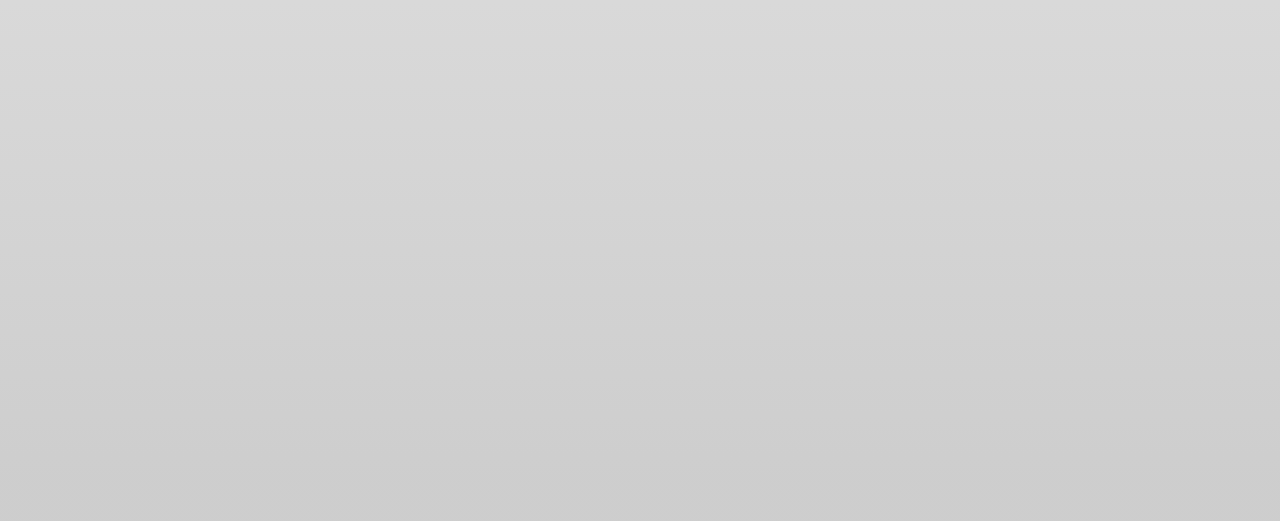
==== commit 2480df40: "added" ====
--- a/src/utils/index.html
+++ b/src/utils/index.html
@@ -110,29 +110,29 @@
 </div>
 </div>
 <div class="place-card-container place-card-root-class-name2">
-<img alt="image" class="place-card-image" id="sub3" src="images/6_The_Boss.jpeg"/>
+<img alt="image" class="place-card-image" id="sub3" src="images/33_Teriyaki_Blitz.jpeg"/>
 <div class="place-card-container1">
 <span class="place-card-text">
-<span id="title3">#6 The Boss</span>
+<span id="title3">#33 Teriyaki Blitz</span>
 </span>
 <span class="place-card-text1">
-<span id="desc3">Juicy meatballs drenched in marinara sauce with slices of pepperoni and BelGioioso� Fresh Mozzarella</span>
+<span id="desc3">Steak, 2x American Cheese, Green Peppers, Red Onions, Toasted, and Sweet Onion Teriyaki sauce</span>
 </span>
 <div class="outline-button-container">
 <button class="outline-button-button button Button">
-<span id="cost3">$5.99</span>
+<span id="cost3">$6.69</span>
 </button>
 </div>
 </div>
 </div>
 <div class="place-card-container place-card-root-class-name6">
-<img alt="image" class="place-card-image" id="sub4" src="images/16_All-Pro_Sweet_Onion_Teriyaki.jpeg"/>
+<img alt="image" class="place-card-image" id="sub4" src="images/6_The_Boss.jpeg"/>
 <div class="place-card-container1">
 <span class="place-card-text">
-<span id="title4">#16 All-Pro Sweet Onion Teriyaki</span>
+<span id="title4">#6 The Boss</span>
 </span>
 <span class="place-card-text1">
-<span id="desc4">Multigrain bread, grilled chicken strips marinated in Sweet Onion Teriyaki sauce, American cheese, lettuce, tomatoes, and red onions.</span>
+<span id="desc4">Juicy meatballs drenched in marinara sauce with slices of pepperoni and BelGioioso� Fresh Mozzarella</span>
 </span>
 <div class="outline-button-container">
 <button class="outline-button-button button Button">
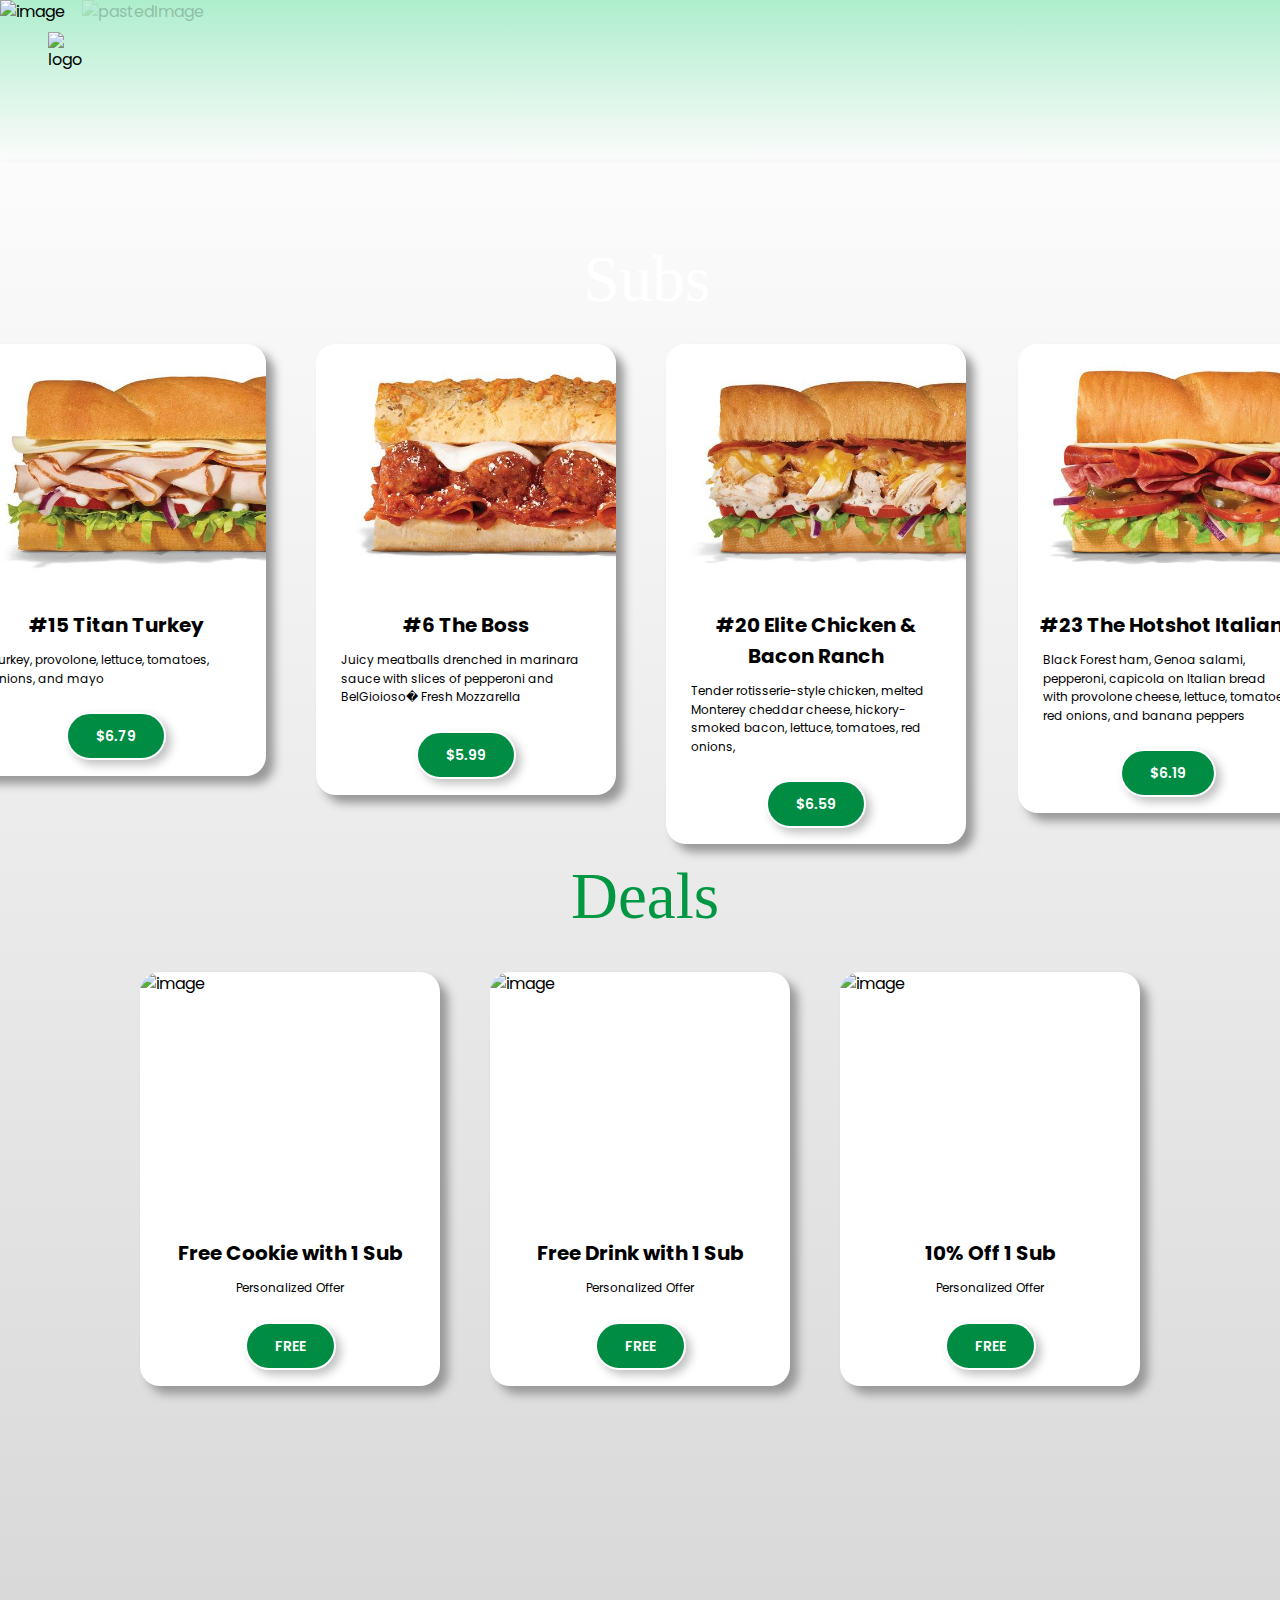
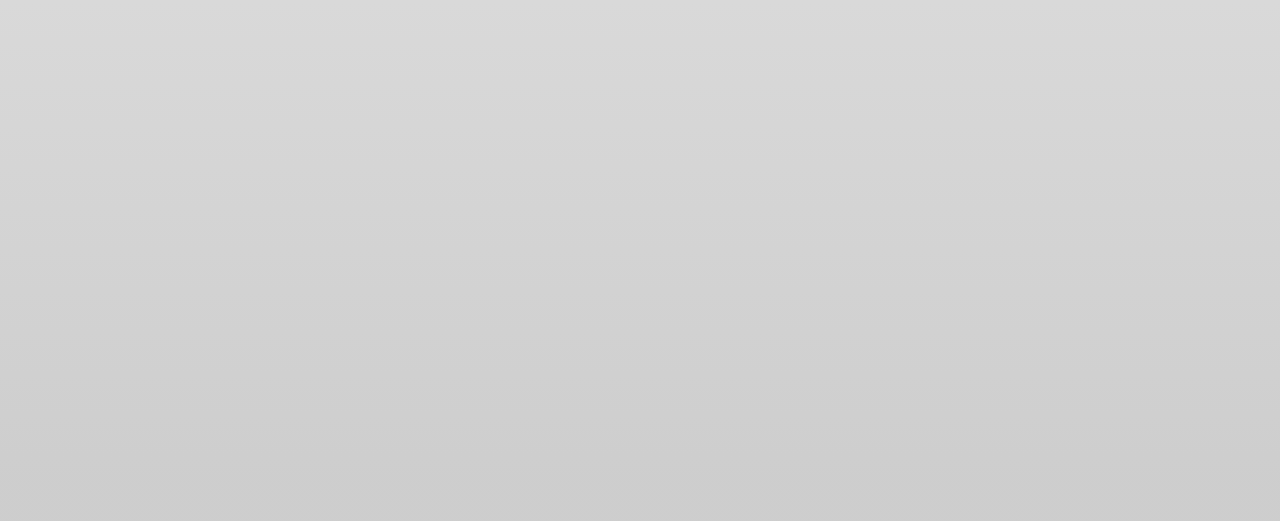
==== commit d8d3b6ab: "fixed errors" ====
--- a/src/utils/index.html
+++ b/src/utils/index.html
@@ -6,11 +6,16 @@
 <link href="css/index.css" rel="stylesheet"/>
 <link href="css/404.css" rel="stylesheet"/>
 <script src="/eel.js" type="text/javascript"></script>
-<script>
+<script type="text/javascript">
   eel.expose(reload);
   function reload() {
     console.log("test reload");
     window.location.reload();
+  }
+
+  eel.expose(kill);
+  function kill() {
+    window.close();
   }
 </script>
 <title>Subway Suggest</title>
@@ -96,47 +101,47 @@
 </div>
 </div>
 <div class="place-card-container place-card-root-class-name5">
-<img alt="image" class="place-card-image" id="sub2" src="images/20_Elite_Chicken_&amp;_Bacon_Ranch.jpeg"/>
-<div class="place-card-container1">
-<span class="place-card-text"><span id="title2">#20 Elite Chicken &amp; Bacon Ranch</span></span>
-<span class="place-card-text1">
-<span id="desc2">Tender rotisserie-style chicken, melted Monterey cheddar cheese, hickory-smoked bacon, lettuce, tomatoes, red onions,</span>
-</span>
-<div class="outline-button-container">
-<button class="outline-button-button button Button">
-<span id="cost2">$6.59</span>
+<img alt="image" class="place-card-image" id="sub2" src="images/6_The_Boss.jpeg"/>
+<div class="place-card-container1">
+<span class="place-card-text"><span id="title2">#6 The Boss</span></span>
+<span class="place-card-text1">
+<span id="desc2">Juicy meatballs drenched in marinara sauce with slices of pepperoni and BelGioioso� Fresh Mozzarella</span>
+</span>
+<div class="outline-button-container">
+<button class="outline-button-button button Button">
+<span id="cost2">$5.99</span>
 </button>
 </div>
 </div>
 </div>
 <div class="place-card-container place-card-root-class-name2">
-<img alt="image" class="place-card-image" id="sub3" src="images/33_Teriyaki_Blitz.jpeg"/>
-<div class="place-card-container1">
-<span class="place-card-text">
-<span id="title3">#33 Teriyaki Blitz</span>
-</span>
-<span class="place-card-text1">
-<span id="desc3">Steak, 2x American Cheese, Green Peppers, Red Onions, Toasted, and Sweet Onion Teriyaki sauce</span>
-</span>
-<div class="outline-button-container">
-<button class="outline-button-button button Button">
-<span id="cost3">$6.69</span>
+<img alt="image" class="place-card-image" id="sub3" src="images/20_Elite_Chicken_&amp;_Bacon_Ranch.jpeg"/>
+<div class="place-card-container1">
+<span class="place-card-text">
+<span id="title3">#20 Elite Chicken &amp; Bacon Ranch</span>
+</span>
+<span class="place-card-text1">
+<span id="desc3">Tender rotisserie-style chicken, melted Monterey cheddar cheese, hickory-smoked bacon, lettuce, tomatoes, red onions,</span>
+</span>
+<div class="outline-button-container">
+<button class="outline-button-button button Button">
+<span id="cost3">$6.59</span>
 </button>
 </div>
 </div>
 </div>
 <div class="place-card-container place-card-root-class-name6">
-<img alt="image" class="place-card-image" id="sub4" src="images/6_The_Boss.jpeg"/>
-<div class="place-card-container1">
-<span class="place-card-text">
-<span id="title4">#6 The Boss</span>
-</span>
-<span class="place-card-text1">
-<span id="desc4">Juicy meatballs drenched in marinara sauce with slices of pepperoni and BelGioioso� Fresh Mozzarella</span>
-</span>
-<div class="outline-button-container">
-<button class="outline-button-button button Button">
-<span id="cost4">$5.99</span>
+<img alt="image" class="place-card-image" id="sub4" src="images/23_The_Hotshot_Italiano.jpeg"/>
+<div class="place-card-container1">
+<span class="place-card-text">
+<span id="title4">#23 The Hotshot Italiano</span>
+</span>
+<span class="place-card-text1">
+<span id="desc4">Black Forest ham, Genoa salami, pepperoni, capicola on Italian bread with provolone cheese, lettuce, tomatoes, red onions, and banana peppers</span>
+</span>
+<div class="outline-button-container">
+<button class="outline-button-button button Button">
+<span id="cost4">$6.19</span>
 </button>
 </div>
 </div>
@@ -147,7 +152,7 @@
 <div class="place-card-container place-card-root-class-name">
 <img alt="image" class="place-card-image" src="https://is1-ssl.mzstatic.com/image/thumb/Purple126/v4/b4/b5/e2/b4b5e2ab-6269-4464-948f-4434725dbe08/AppIcon-Production-0-0-1x_U007emarketing-0-0-0-7-0-0-sRGB-0-0-0-GLES2_U002c0-512MB-85-220-0-0.png/1200x630wa.png"/>
 <div class="place-card-container1">
-<span class="place-card-text"><span id="deal1">10% Off 1 Sub</span></span>
+<span class="place-card-text"><span id="deal1">Free Cookie with 1 Sub</span></span>
 <span class="place-card-text1">
 <span>Personalized Offer</span>
 </span>
@@ -178,7 +183,7 @@
 <img alt="image" class="place-card-image" src="https://is1-ssl.mzstatic.com/image/thumb/Purple126/v4/b4/b5/e2/b4b5e2ab-6269-4464-948f-4434725dbe08/AppIcon-Production-0-0-1x_U007emarketing-0-0-0-7-0-0-sRGB-0-0-0-GLES2_U002c0-512MB-85-220-0-0.png/1200x630wa.png"/>
 <div class="place-card-container1">
 <span class="place-card-text">
-<span id="deal3">Free Cookie with 1 Sub</span>
+<span id="deal3">10% Off 1 Sub</span>
 </span>
 <span class="place-card-text1">
 <span>Personalized Offer</span>
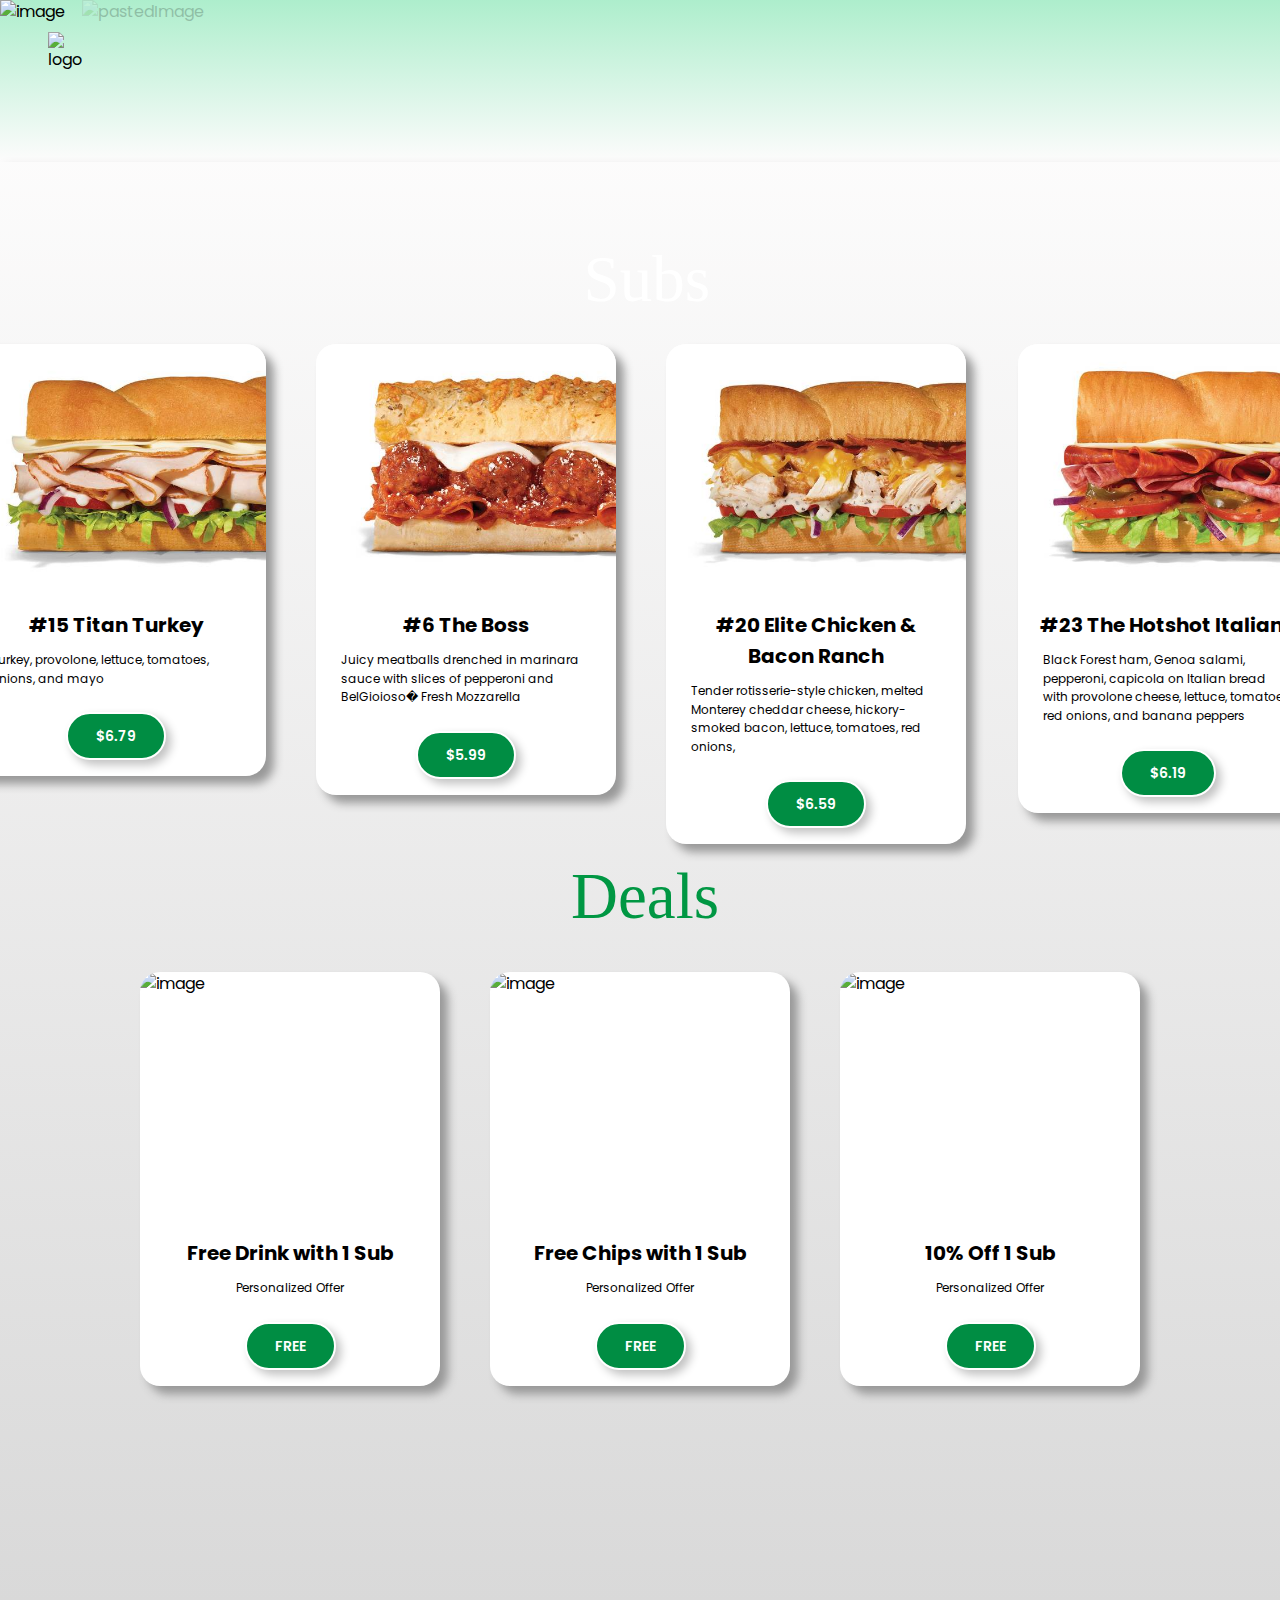
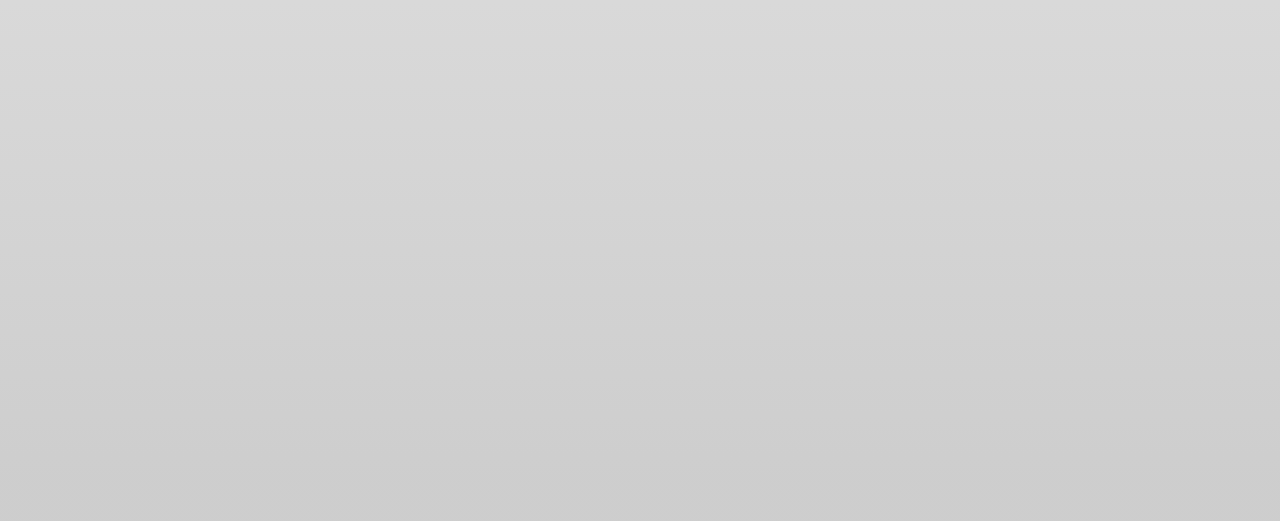
==== commit 34f2931d: "bug fixes regarding terminal input and multiple camera uses" ====
--- a/src/utils/index.html
+++ b/src/utils/index.html
@@ -152,7 +152,7 @@
 <div class="place-card-container place-card-root-class-name">
 <img alt="image" class="place-card-image" src="https://is1-ssl.mzstatic.com/image/thumb/Purple126/v4/b4/b5/e2/b4b5e2ab-6269-4464-948f-4434725dbe08/AppIcon-Production-0-0-1x_U007emarketing-0-0-0-7-0-0-sRGB-0-0-0-GLES2_U002c0-512MB-85-220-0-0.png/1200x630wa.png"/>
 <div class="place-card-container1">
-<span class="place-card-text"><span id="deal1">Free Cookie with 1 Sub</span></span>
+<span class="place-card-text"><span id="deal1">Free Drink with 1 Sub</span></span>
 <span class="place-card-text1">
 <span>Personalized Offer</span>
 </span>
@@ -167,7 +167,7 @@
 <img alt="image" class="place-card-image" src="https://is1-ssl.mzstatic.com/image/thumb/Purple126/v4/b4/b5/e2/b4b5e2ab-6269-4464-948f-4434725dbe08/AppIcon-Production-0-0-1x_U007emarketing-0-0-0-7-0-0-sRGB-0-0-0-GLES2_U002c0-512MB-85-220-0-0.png/1200x630wa.png"/>
 <div class="place-card-container1">
 <span class="place-card-text">
-<span id="deal2">Free Drink with 1 Sub</span>
+<span id="deal2">Free Chips with 1 Sub</span>
 </span>
 <span class="place-card-text1">
 <span>Personalized Offer</span>
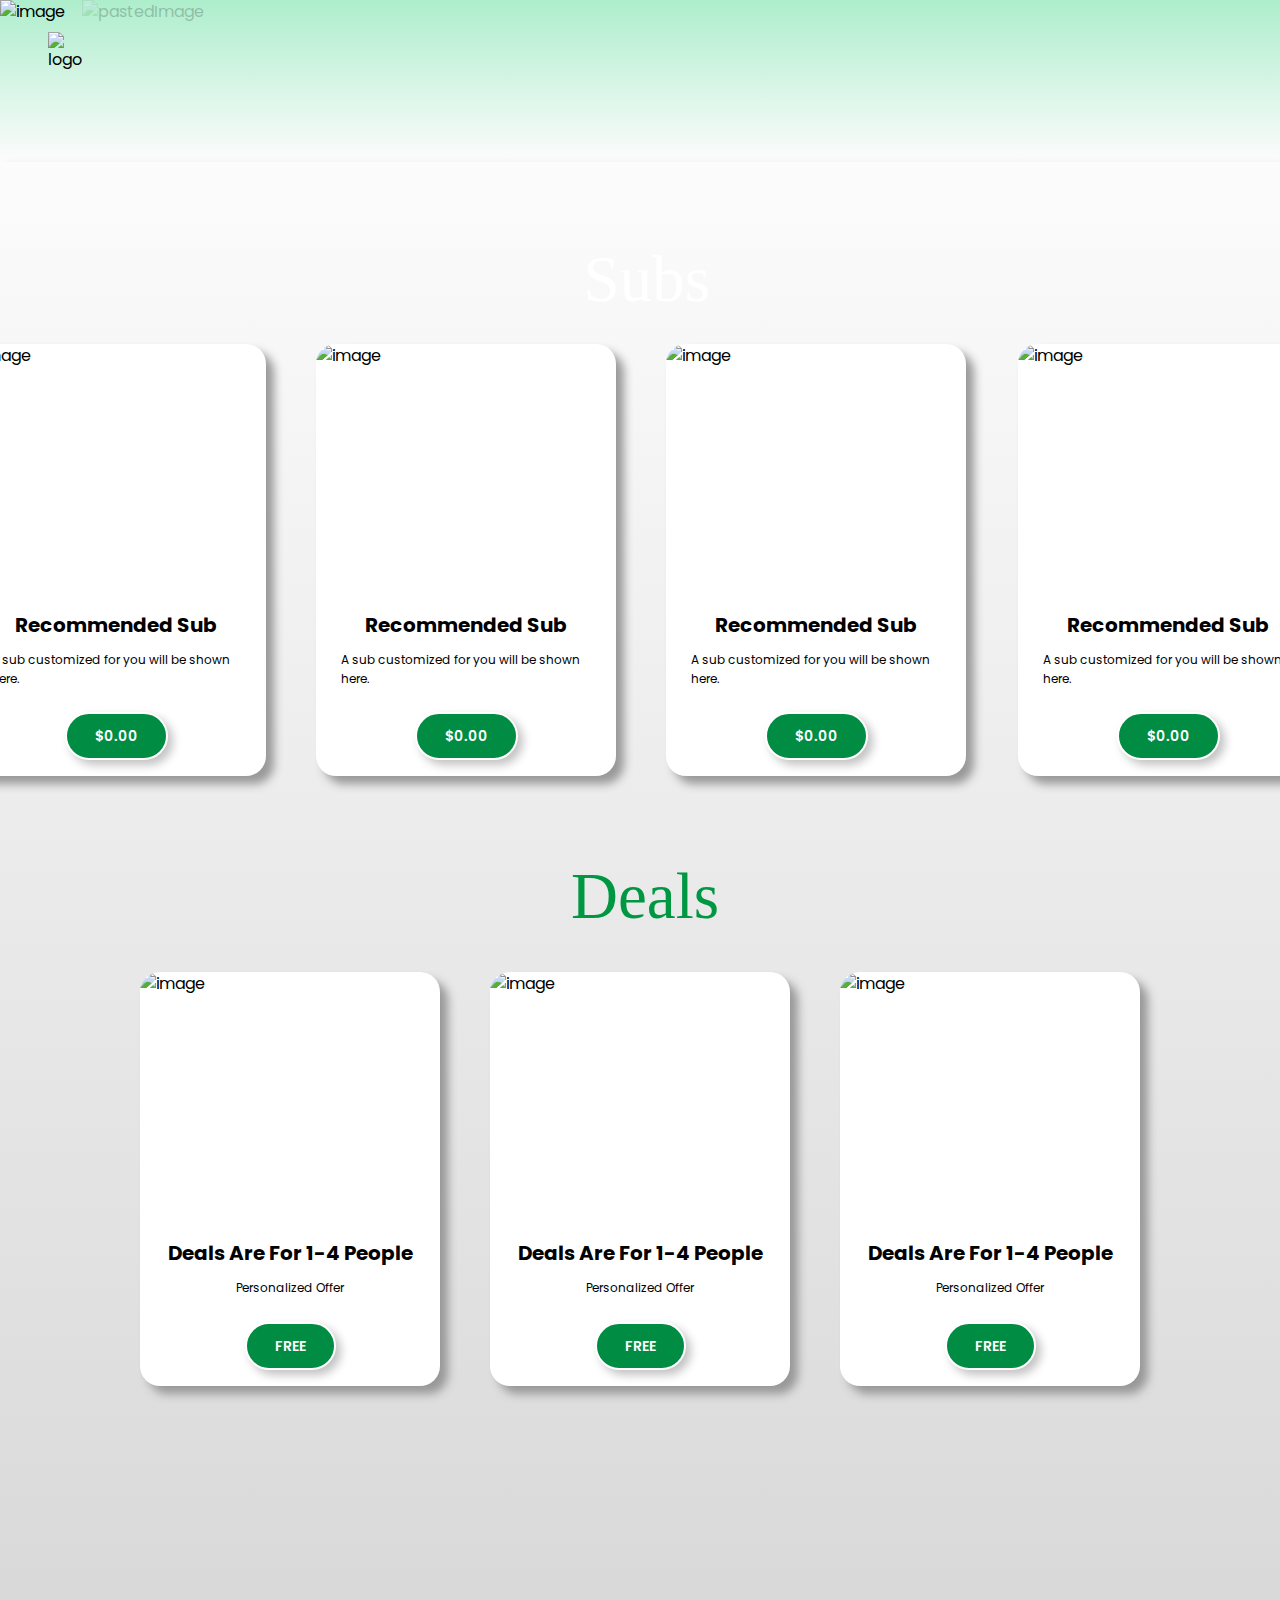
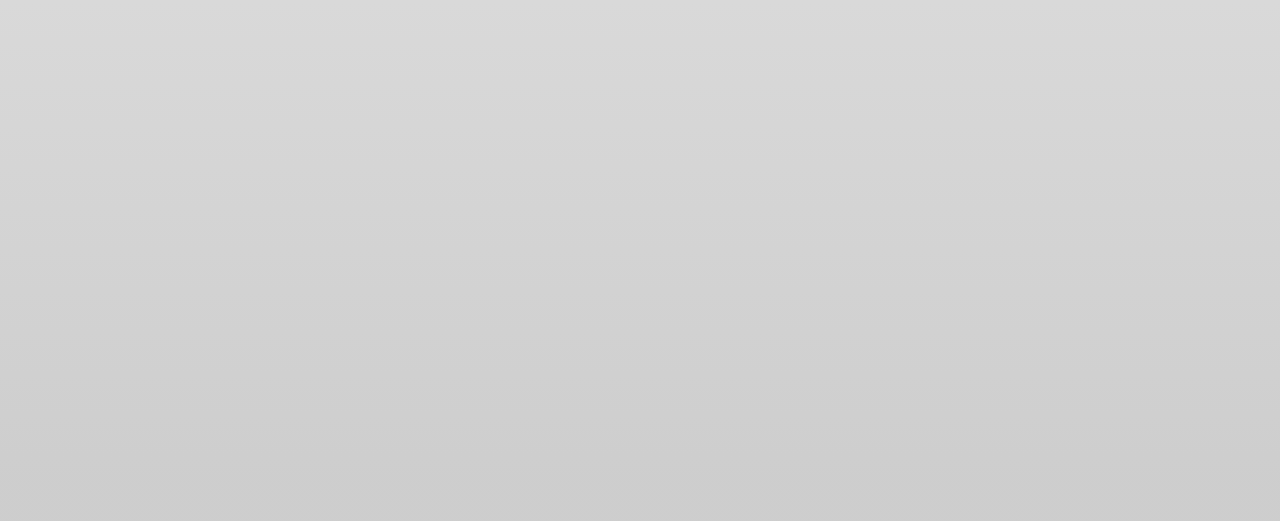
==== commit c95a778c: "bug fixes" ====
--- a/src/utils/index.html
+++ b/src/utils/index.html
@@ -87,61 +87,61 @@
 <div class="landing-page-cards-container">
 <span class="landing-page-text">Subs</span>
 <div class="place-card-container place-card-root-class-name4">
-<img alt="image" class="place-card-image" id="sub1" src="images/15_Titan_Turkey.jpeg"/>
-<div class="place-card-container1">
-<span class="place-card-text"><span id="title1">#15 Titan Turkey</span></span>
-<span class="place-card-text1">
-<span id="desc1">Turkey, provolone, lettuce, tomatoes, onions, and mayo</span>
-</span>
-<div class="outline-button-container">
-<button class="outline-button-button button Button">
-<span id="cost1">$6.79</span>
+<img alt="image" class="place-card-image" id="sub1" src="images/ecommended_Sub.jpeg"/>
+<div class="place-card-container1">
+<span class="place-card-text"><span id="title1">Recommended Sub</span></span>
+<span class="place-card-text1">
+<span id="desc1">A sub customized for you will be shown here.</span>
+</span>
+<div class="outline-button-container">
+<button class="outline-button-button button Button">
+<span id="cost1">$0.00</span>
 </button>
 </div>
 </div>
 </div>
 <div class="place-card-container place-card-root-class-name5">
-<img alt="image" class="place-card-image" id="sub2" src="images/6_The_Boss.jpeg"/>
-<div class="place-card-container1">
-<span class="place-card-text"><span id="title2">#6 The Boss</span></span>
-<span class="place-card-text1">
-<span id="desc2">Juicy meatballs drenched in marinara sauce with slices of pepperoni and BelGioioso� Fresh Mozzarella</span>
-</span>
-<div class="outline-button-container">
-<button class="outline-button-button button Button">
-<span id="cost2">$5.99</span>
+<img alt="image" class="place-card-image" id="sub2" src="images/ecommended_Sub.jpeg"/>
+<div class="place-card-container1">
+<span class="place-card-text"><span id="title2">Recommended Sub</span></span>
+<span class="place-card-text1">
+<span id="desc2">A sub customized for you will be shown here.</span>
+</span>
+<div class="outline-button-container">
+<button class="outline-button-button button Button">
+<span id="cost2">$0.00</span>
 </button>
 </div>
 </div>
 </div>
 <div class="place-card-container place-card-root-class-name2">
-<img alt="image" class="place-card-image" id="sub3" src="images/20_Elite_Chicken_&amp;_Bacon_Ranch.jpeg"/>
-<div class="place-card-container1">
-<span class="place-card-text">
-<span id="title3">#20 Elite Chicken &amp; Bacon Ranch</span>
-</span>
-<span class="place-card-text1">
-<span id="desc3">Tender rotisserie-style chicken, melted Monterey cheddar cheese, hickory-smoked bacon, lettuce, tomatoes, red onions,</span>
-</span>
-<div class="outline-button-container">
-<button class="outline-button-button button Button">
-<span id="cost3">$6.59</span>
+<img alt="image" class="place-card-image" id="sub3" src="images/ecommended_Sub.jpeg"/>
+<div class="place-card-container1">
+<span class="place-card-text">
+<span id="title3">Recommended Sub</span>
+</span>
+<span class="place-card-text1">
+<span id="desc3">A sub customized for you will be shown here.</span>
+</span>
+<div class="outline-button-container">
+<button class="outline-button-button button Button">
+<span id="cost3">$0.00</span>
 </button>
 </div>
 </div>
 </div>
 <div class="place-card-container place-card-root-class-name6">
-<img alt="image" class="place-card-image" id="sub4" src="images/23_The_Hotshot_Italiano.jpeg"/>
-<div class="place-card-container1">
-<span class="place-card-text">
-<span id="title4">#23 The Hotshot Italiano</span>
-</span>
-<span class="place-card-text1">
-<span id="desc4">Black Forest ham, Genoa salami, pepperoni, capicola on Italian bread with provolone cheese, lettuce, tomatoes, red onions, and banana peppers</span>
-</span>
-<div class="outline-button-container">
-<button class="outline-button-button button Button">
-<span id="cost4">$6.19</span>
+<img alt="image" class="place-card-image" id="sub4" src="images/ecommended_Sub.jpeg"/>
+<div class="place-card-container1">
+<span class="place-card-text">
+<span id="title4">Recommended Sub</span>
+</span>
+<span class="place-card-text1">
+<span id="desc4">A sub customized for you will be shown here.</span>
+</span>
+<div class="outline-button-container">
+<button class="outline-button-button button Button">
+<span id="cost4">$0.00</span>
 </button>
 </div>
 </div>
@@ -152,7 +152,7 @@
 <div class="place-card-container place-card-root-class-name">
 <img alt="image" class="place-card-image" src="https://is1-ssl.mzstatic.com/image/thumb/Purple126/v4/b4/b5/e2/b4b5e2ab-6269-4464-948f-4434725dbe08/AppIcon-Production-0-0-1x_U007emarketing-0-0-0-7-0-0-sRGB-0-0-0-GLES2_U002c0-512MB-85-220-0-0.png/1200x630wa.png"/>
 <div class="place-card-container1">
-<span class="place-card-text"><span id="deal1">Free Drink with 1 Sub</span></span>
+<span class="place-card-text"><span id="deal1">Deals Are For 1-4 People</span></span>
 <span class="place-card-text1">
 <span>Personalized Offer</span>
 </span>
@@ -167,7 +167,7 @@
 <img alt="image" class="place-card-image" src="https://is1-ssl.mzstatic.com/image/thumb/Purple126/v4/b4/b5/e2/b4b5e2ab-6269-4464-948f-4434725dbe08/AppIcon-Production-0-0-1x_U007emarketing-0-0-0-7-0-0-sRGB-0-0-0-GLES2_U002c0-512MB-85-220-0-0.png/1200x630wa.png"/>
 <div class="place-card-container1">
 <span class="place-card-text">
-<span id="deal2">Free Chips with 1 Sub</span>
+<span id="deal2">Deals Are For 1-4 People</span>
 </span>
 <span class="place-card-text1">
 <span>Personalized Offer</span>
@@ -183,7 +183,7 @@
 <img alt="image" class="place-card-image" src="https://is1-ssl.mzstatic.com/image/thumb/Purple126/v4/b4/b5/e2/b4b5e2ab-6269-4464-948f-4434725dbe08/AppIcon-Production-0-0-1x_U007emarketing-0-0-0-7-0-0-sRGB-0-0-0-GLES2_U002c0-512MB-85-220-0-0.png/1200x630wa.png"/>
 <div class="place-card-container1">
 <span class="place-card-text">
-<span id="deal3">10% Off 1 Sub</span>
+<span id="deal3">Deals Are For 1-4 People</span>
 </span>
 <span class="place-card-text1">
 <span>Personalized Offer</span>
